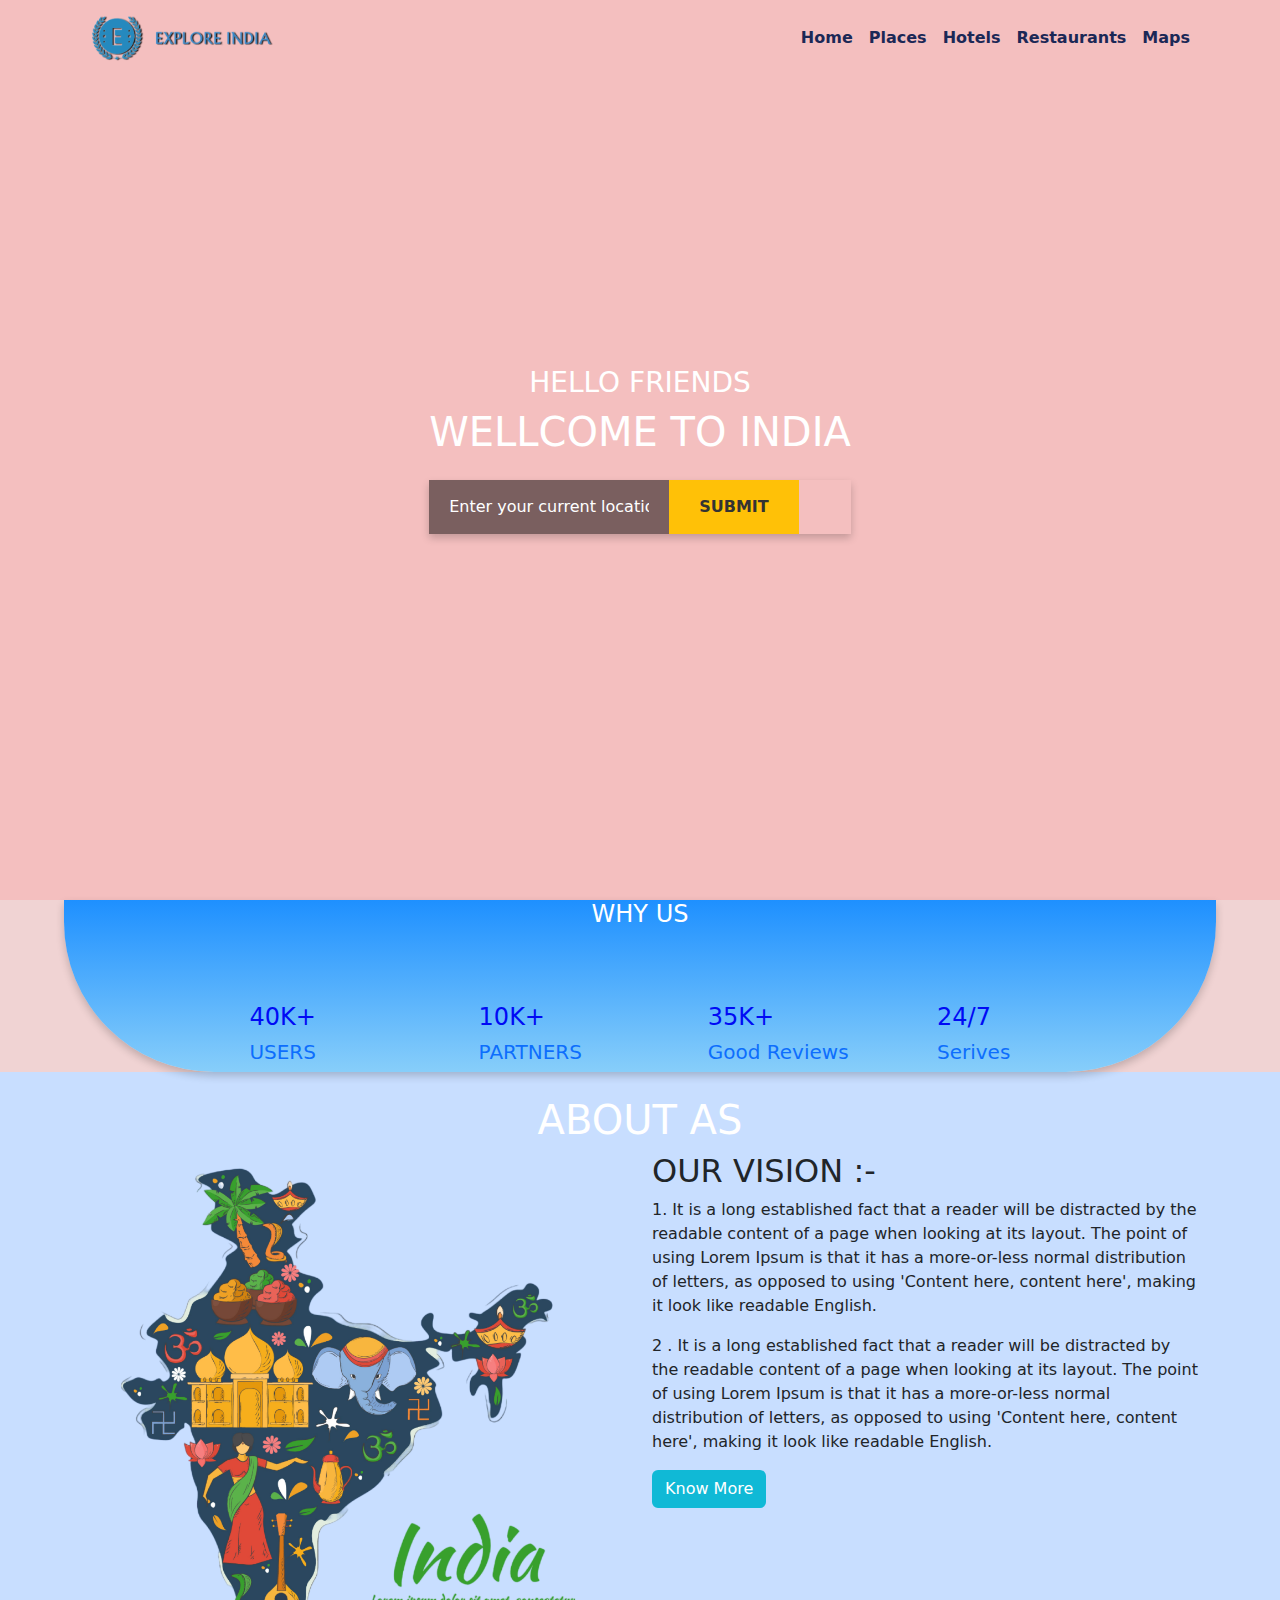
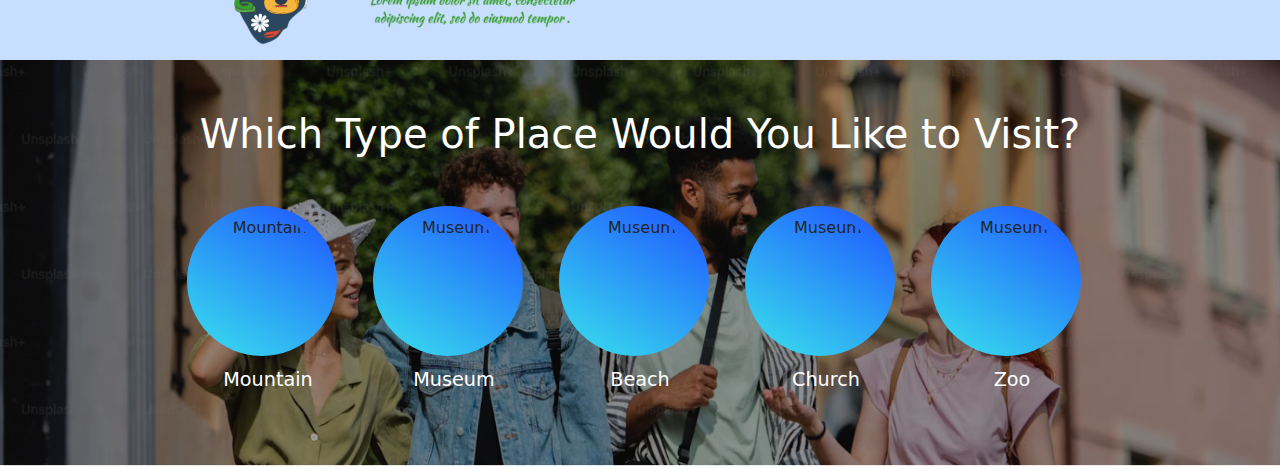
==== index.html @ 96b6921f "create a hotel site team work" ====
<!DOCTYPE html>
<html lang="en">

<head>
    <meta charset="UTF-8">
    <meta name="viewport" content="width=device-width, initial-scale=1.0">
    <title>Document</title>
    <link href="https://cdn.jsdelivr.net/npm/bootstrap@5.0.2/dist/css/bootstrap.min.css" rel="stylesheet">
    <link rel="stylesheet" href="./assets/css/style.css">
    <link href="https://cdn.jsdelivr.net/npm/remixicon@4.2.0/fonts/remixicon.css" rel="stylesheet" />
</head>

<body>
    <!-- navbar section  -->
    <nav class="navbar navbar-expand-lg navbar-dark">
        <div class="container">
            <a class="navbar-brand" href="#">

                <span>
                    <img src="./assets/images/logo.png" alt="">
                </span>
            </a>
            <button class="navbar-toggler" type="button" data-bs-toggle="collapse" data-bs-target="#navbarNav"
                aria-controls="navbarNav" aria-expanded="false" aria-label="Toggle navigation">
                <span class="navbar-toggler-icon"></span>
            </button>
            <div class="collapse navbar-collapse " id="navbarNav">
                <ul class="navbar-nav ms-auto">
                    <li class="nav-item">
                        <a class="nav-link" href="#">Home</a>
                    </li>
                    <li class="nav-item">
                        <a class="nav-link" href="#">Places</a>
                    </li>
                    <li class="nav-item">
                        <a class="nav-link" href="#">Hotels</a>
                    </li>
                    <li class="nav-item">
                        <a class="nav-link" href="#">Restaurants</a>
                    </li>
                    <li class="nav-item">
                        <a class="nav-link" href="#">Maps</a>
                    </li>
                </ul>
            </div>
        </div>
    </nav>

    <!-- banner section -->

    <section class="banner-section ">
        <div class="container banner-part">
            <div class="banner-tittle">
                <h3>hello friends</h3>
                <h1>wellcome to india</h1>
                <div class="input-group mt-4">
                    <div class="d-flex">
                        <input type="text" id="search-bar" placeholder="Enter your current location">
                        <button class="btn btn-custom">SUBMIT</button>
                    </div>
                </div>
            </div>


        </div>
    </section>
    <!-- about section -->
    <section class="section">

        <div class="curved-background">
            <div class="container">
                <div>
                    <h4 class="text-center text-white text-uppercase custom-mb relative">why us</h4>
                    <!-- <img id="line-grp" src="./assets/images/line.png" alt=""> -->
                </div>

                <div class="row custom-px">
                    <div class="col-md-3 col-sm-6">
                        <div class="box">
                            <h4>40K+</h4>
                            <h5 class="text-primary ">USERS</h5>
                        </div>
                    </div>
                    <div class="col-md-3 col-sm-6">
                        <div class="box">
                            <h4>10K+</h4>
                            <h5 class="text-primary ">PARTNERS</h5>
                        </div>
                    </div>
                    <div class="col-md-3 col-sm-6">
                        <div class="box">
                            <h4>35K+</h4>
                            <h5 class="text-primary ">Good Reviews</h5>
                        </div>
                    </div>
                    <div class="col-md-3 col-sm-6">
                        <div class="box">
                            <h4>24/7</h4>
                            <h5 class="text-primary ">Serives</h5>
                        </div>
                    </div>


                </div>
            </div>
        </div>
        </div>
    </section>

    <section class="about-section pt-4">
        <div class="container">
            <h1 class="text-uppercase text-white text-center">about as</h1>
            <div class="row">
                <div class="col-md-6 col-sm-12">

                    <img class="img-fluid" src="./assets/images/INDIAN-MAP.png" alt="">
                </div>
                <div class="col-md-6 col-sm-12 ">
                    <h2>OUR VISION :- </h2>
                    <p> 1. It is a long established fact that a reader will be distracted by the readable content of a
                        page
                        when looking at its layout. The point of using Lorem Ipsum is that it has a more-or-less normal
                        distribution of letters, as opposed to using 'Content here, content here', making it look like
                        readable English.</p>

                    <p>2 . It is a long established fact that a reader will be distracted by the readable content of a
                        page when looking at its layout. The point of using Lorem Ipsum is that it has a more-or-less
                        normal distribution of letters, as opposed to using 'Content here, content here', making it look
                        like readable English.</p>

                    <button class="btn know-btn">know more <i class="ri-arrow-right-line"></i></button>
                </div>
            </div>
        </div>

    </section>


    <section class="place-section">
        <div class="container">
            <div class="background-image">
                <div class="background-overlay"></div>
                <div class="content-wrapper container">
                    <h1 class="text-center text-white mb-5">Which Type of Place Would You Like to Visit?</h1>
                    <div class="row justify-content-center">
                        <div class=" col-md-4 col-lg-2  col-sm-12 text-center mb-4">
                            <div class="place-card">
                                <img src="https://images.unsplash.com/photo-1465056836041-7f43ac27dcb5?q=80&w=2071&auto=format&fit=crop&ixlib=rb-4.0.3&ixid=M3wxMjA3fDB8MHxwaG90by1wYWdlfHx8fGVufDB8fHx8fA%3D%3D"
                                    alt="Mountain">

                            </div>
                            <div class="place-name">Mountain</div>
                        </div>
                        <div class=" col-md-4 col-lg-2  col-sm-12 text-center mb-4">
                            <div class="place-card">
                                <img src="https://images.unsplash.com/photo-1572953109213-3be62398eb95?q=80&w=2070&auto=format&fit=crop&ixlib=rb-4.0.3&ixid=M3wxMjA3fDB8MHxwaG90by1wYWdlfHx8fGVufDB8fHx8fA%3D%3D"
                                    alt="Museum">
                            </div>
                            <div class="place-name">Museum</div>
                        </div>
                        <div class=" col-md-4 col-lg-2  col-sm-12 text-center mb-4">
                            <div class="place-card">
                                <img src="https://images.unsplash.com/photo-1506953823976-52e1fdc0149a?q=80&w=1935&auto=format&fit=crop&ixlib=rb-4.0.3&ixid=M3wxMjA3fDB8MHxwaG90by1wYWdlfHx8fGVufDB8fHx8fA%3D%3D"
                                    alt="Museum">
                            </div>
                            <div class="place-name">Beach</div>
                        </div>
                        <div class=" col-md-4 col-lg-2  col-sm-12 text-center mb-4">
                            <div class="place-card">
                                <img src="https://images.unsplash.com/photo-1555696958-c5049b866f6f?q=80&w=1974&auto=format&fit=crop&ixlib=rb-4.0.3&ixid=M3wxMjA3fDB8MHxwaG90by1wYWdlfHx8fGVufDB8fHx8fA%3D%3D"
                                    alt="Museum">
                            </div>
                            <div class="place-name">Church</div>
                        </div>
                        <div class=" col-md-4 col-lg-2  col-sm-12 text-center mb-4">
                            <div class="place-card">
                                <img src="https://images.unsplash.com/photo-1503919005314-30d93d07d823?q=80&w=2070&auto=format&fit=crop&ixlib=rb-4.0.3&ixid=M3wxMjA3fDB8MHxwaG90by1wYWdlfHx8fGVufDB8fHx8fA%3D%3D" alt="Museum">
                            </div>
                            <div class="place-name">Zoo</div>
                        </div>
                    </div>
                </div>
            </div>
        </div>
    </section>

    <!-- boostrap-5 js cdn link -->
    <script src="https://cdn.jsdelivr.net/npm/@popperjs/core@2.9.2/dist/umd/popper.min.js"
        integrity="sha384-IQsoLXl5PILFhosVNubq5LC7Qb9DXgDA9i+tQ8Zj3iwWAwPtgFTxbJ8NT4GN1R8p"
        crossorigin="anonymous"></script>
    <script src="https://cdn.jsdelivr.net/npm/bootstrap@5.0.2/dist/js/bootstrap.min.js"
        integrity="sha384-cVKIPhGWiC2Al4u+LWgxfKTRIcfu0JTxR+EQDz/bgldoEyl4H0zUF0QKbrJ0EcQF"
        crossorigin="anonymous"></script>
</body>

</html>
---- assets/css/style.css ----
* {
    margin: 0;
    padding: 0;
    box-sizing: border-box;
}

:root {
    --primary-color: #000af5;
    --wraming-color: #ffbe40;
    --brown: #7a2c00;
    --white: #fff;
    --font-color: #1B2856;

}

.navbar-toggler:focus,
.navbar-toggler:active,
.navbar-toggler-icon:focus {
    outline: none;
    box-shadow: none;
}

.custom-px {
    padding-right: 5%;
    padding-left: 15%;
}

.custom-mb {
    margin-bottom: 74px;
}

.navbar {
    z-index: 999;
    position: absolute;
    width: 100%;
}

body {
    background-color: rgb(240, 211, 211);
}


.navbar-dark .navbar-nav .nav-link {
    color: var(--font-color) !important;
}


.navbar-brand {
    display: flex;
    align-items: center;
}

.navbar-brand img {
    max-height: 50px;
    margin-right: 10px;
}

.navbar-nav .nav-link {
    color: #2c3e50;
    font-weight: bold;
}

.navbar-nav .nav-link:hover {
    color: #ff6347;
}

/* banner section */

.banner-section {
    width: 100%;
    height: 100vh;
    background: url('https://images.unsplash.com/photo-1564507592333-c60657eea523?q=80&w=2071&auto=format&fit=crop&ixlib=rb-4.0.3&ixid=M3wxMjA3fDB8MHxwaG90by1wYWdlfHx8fGVufDB8fHx8fA%3D%3D');
    background-position: center;
    background-size: cover;
    background-color: rgb(244, 191, 191);
    /* position: absolute; */

    text-transform: uppercase;
}

.banner-part {
    display: flex;
    align-items: center;
    justify-content: center;
    height: 100%;
    color: var(--white);
}

.banner-tittle h3 {
    text-align: center;
}


#search-bar {
    padding: 8px;
    border-radius: 8px;
    border: none;
    outline: none;
    width: 90%;
}

.input-group {
    /* border-radius: 30px; */
    overflow: hidden;
    box-shadow: 0 4px 8px rgba(0, 0, 0, 0.2);
}

#search-bar {
    border: none;
    border-radius: 0;
    padding: 15px 20px;
    background-color: rgba(0, 0, 0, 0.5);
    /* border-radius: 0% 100% 100% 0% / 30% 0% 100% 70%; */
}

::placeholder {
    color: var(--white);
}

.btn-custom {
    background-color: #ffc107;
    border: none;
    border-radius: 0;
    padding: 15px 30px;
    color: #333;
    font-weight: bold;
    /* border-radius: 0% 100% 0% 100% / 30% 0% 100% 70% ; */
}



.curved-background {
    margin: auto;
    width: 90%;
    height: 50%;
    background: linear-gradient(to bottom, #1e90ff, #87cefa);
    /* Gradient from blue to light blue */
    border-bottom-left-radius: 150px;
    border-bottom-right-radius: 150px;
    display: flex;
    justify-content: center;
    align-items: center;
    box-shadow: 0 4px 8px rgba(0, 0, 0, 0.2);
    position: relative;
}

.box h4 {
    color: var(--primary-color);
}

.clipped-element {
    width: 300px;
    height: 150px;
    background: linear-gradient(to bottom, #fff, #00f);
    clip-path: url(#roundedPolygon);
}

#line-grp {
    position: absolute;
    top: 48px;
    left: 35%;
}

.about-section {
    width: 100%;
    /* height: 100vh; */
    background-color: #c8deff;
}

.know-btn {
    text-transform: capitalize;
    background-color: #10b9d6;
    color: var(--white);
}

.place-card {
    border-radius: 50%;
    overflow: hidden;
    width: 150px;
    height: 150px;
    display: flex;
    align-items: center;
    justify-content: center;
    background: linear-gradient(32deg, #39e3ed, #1e52ff);
}

.place-card img {
    width: 100%;
    height: 100%;
    object-fit: cover;
    padding: 10px;
    border-radius: 50%;
}

.place-name {
    margin-top: 10px;
    font-size: 1.2rem;
    text-align: center;
    color: white;
}

.background-image {
    position: relative;
    background: url('your-background-image-url') no-repeat center center;
    background-size: cover;
    padding: 50px 0;
}

.background-overlay {
    position: absolute;
    top: 0;
    left: 0;
    width: 100%;
    height: 100%;
    /* background-color: rgba(0, 0, 0, 0.5); */
}

.content-wrapper {
    position: relative;
    z-index: 1;
}

.place-section {
    width: 100%;
    /* height: 70vh; */
    background: url('../images/place-img.png');
    background-size: cover;
    background-position: center;
}
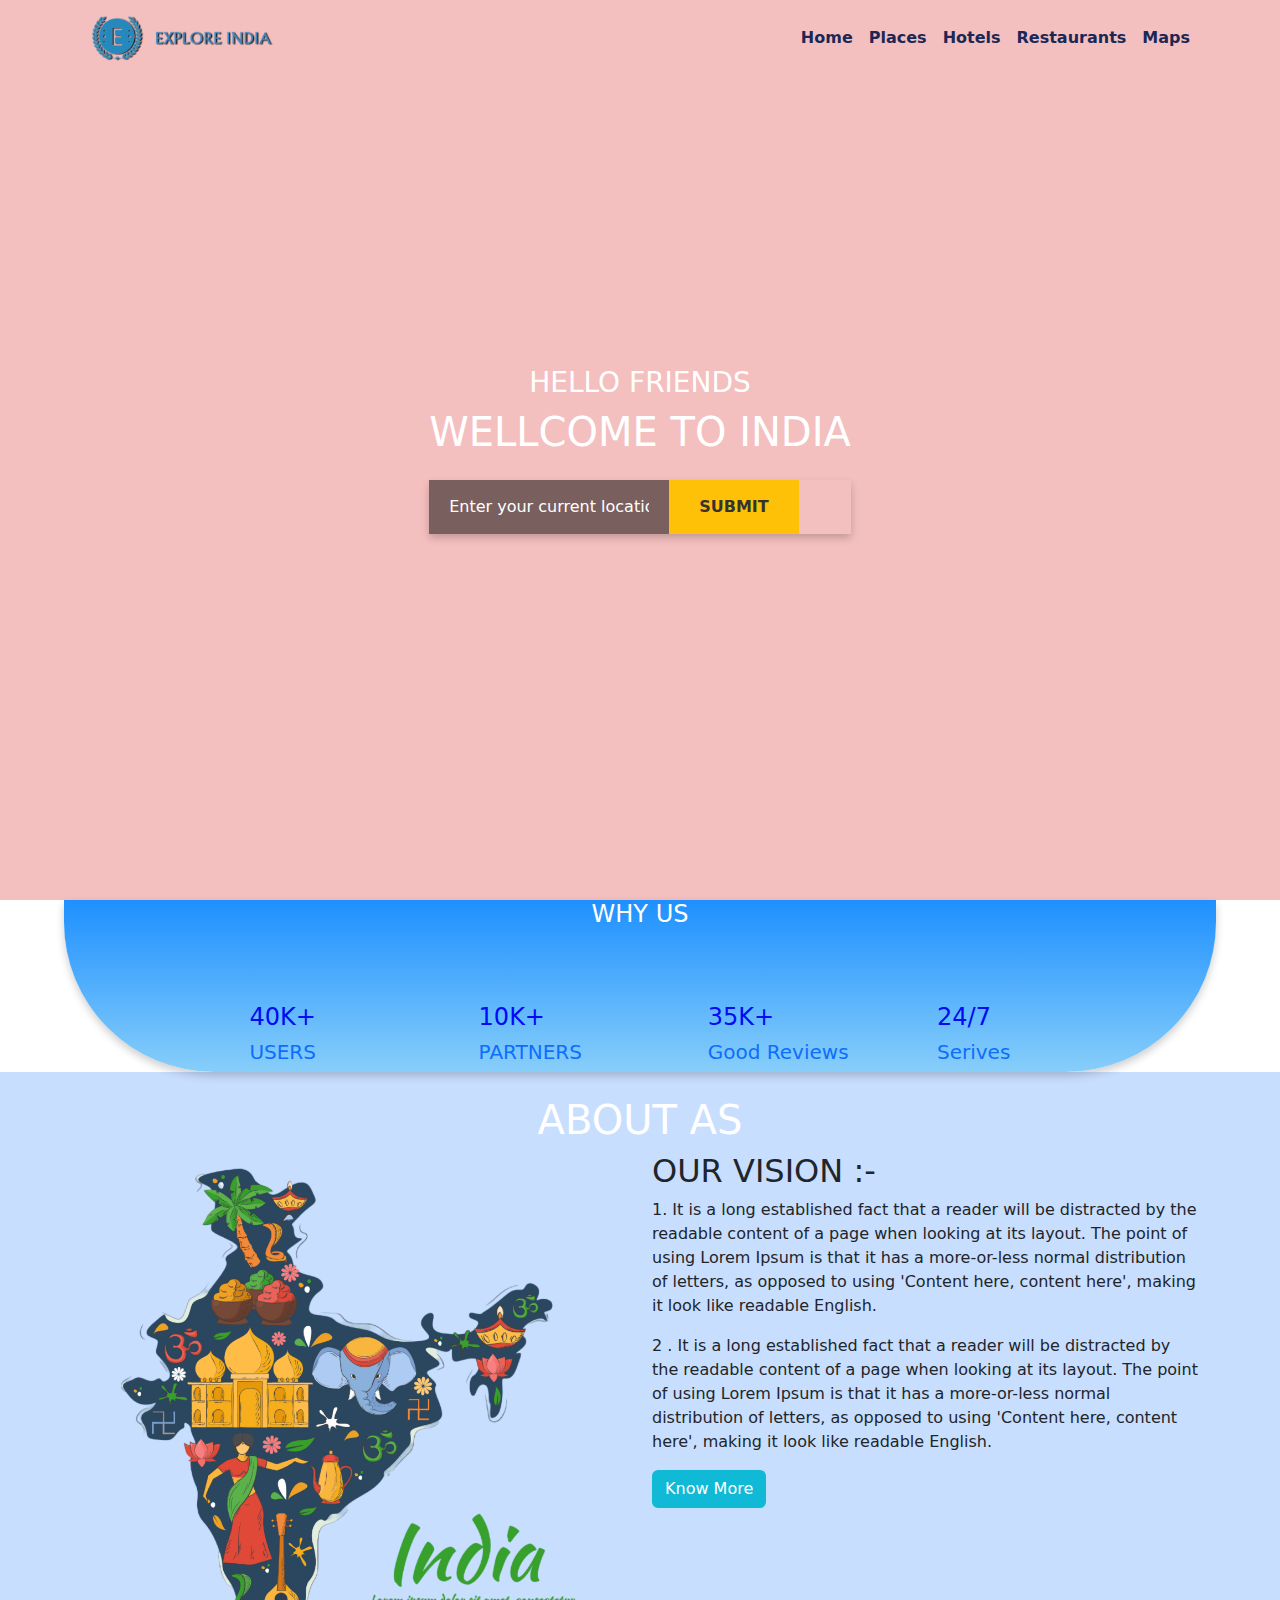
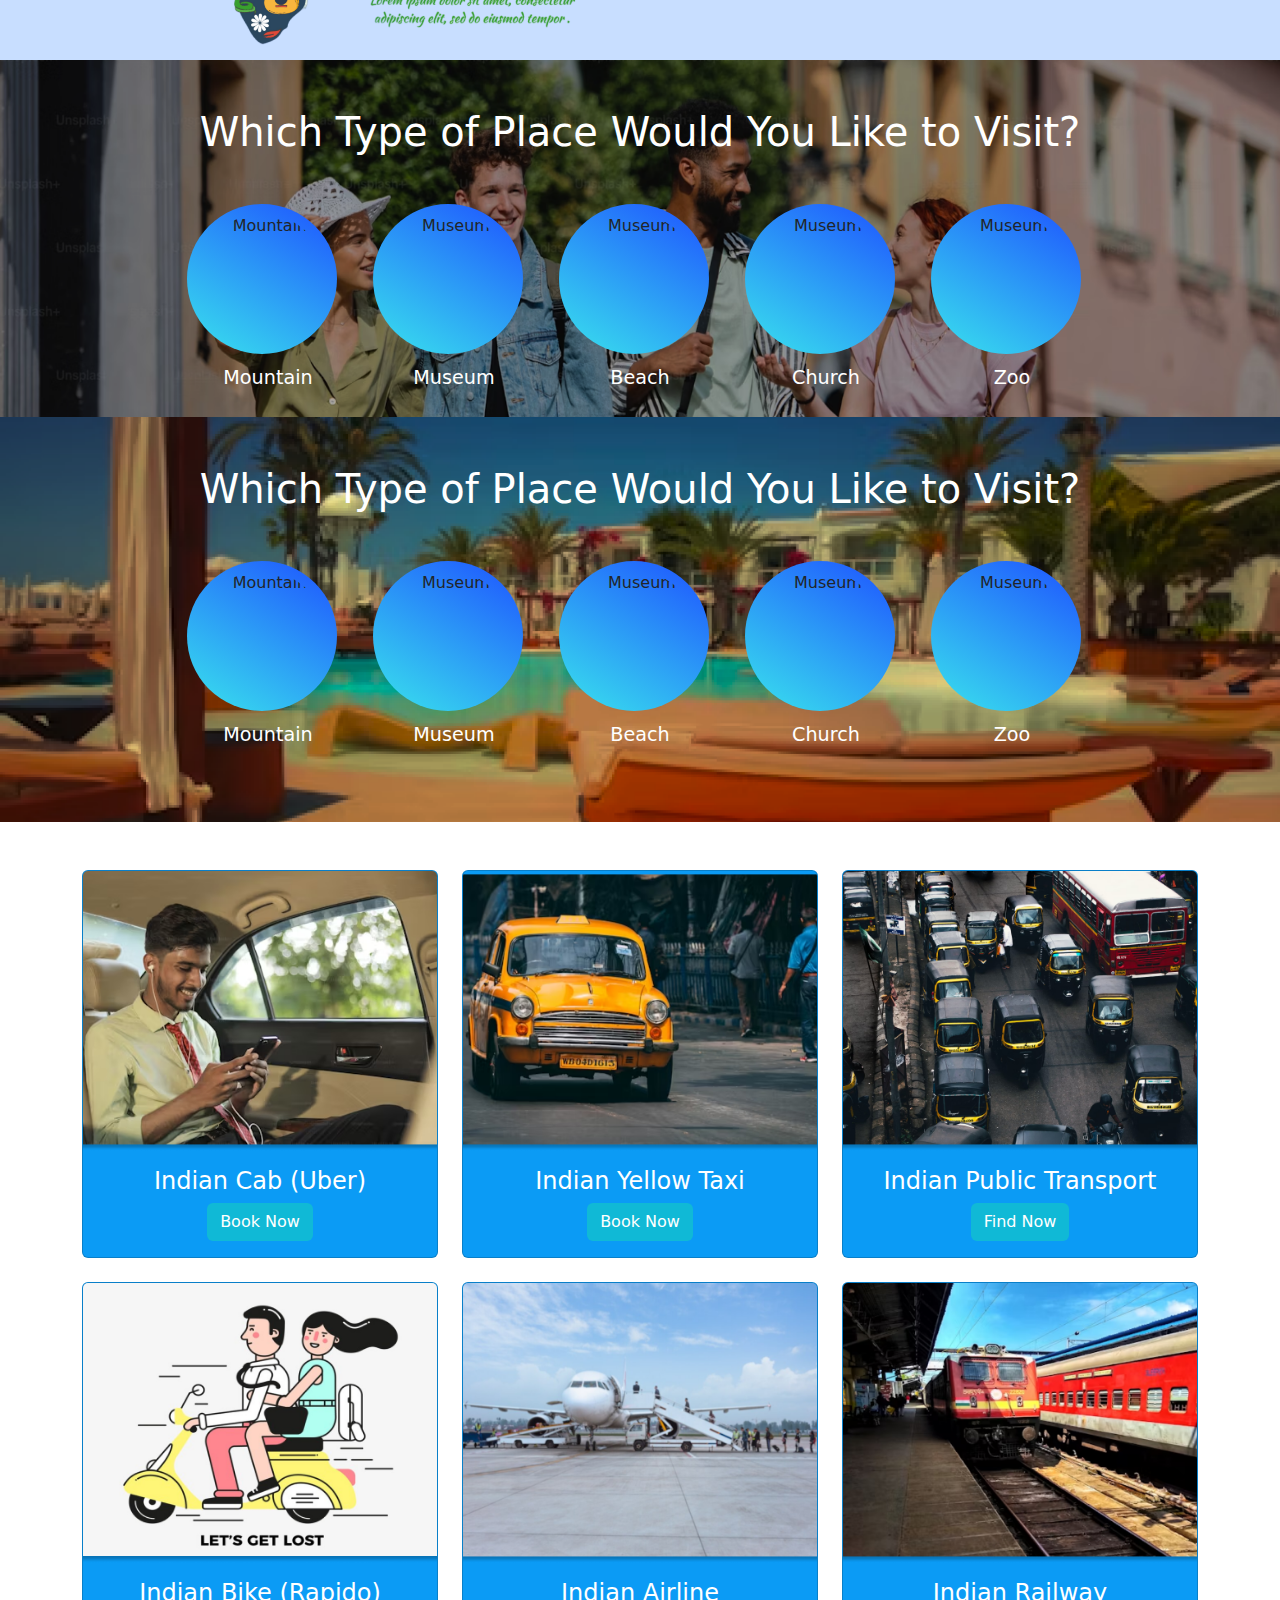
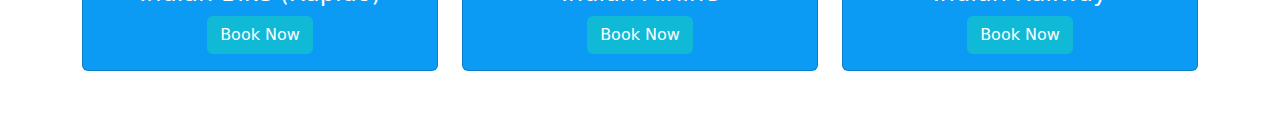
==== commit a303a3a1: "update all section" ====
--- a/index.html
+++ b/index.html
@@ -8,6 +8,7 @@
     <link href="https://cdn.jsdelivr.net/npm/bootstrap@5.0.2/dist/css/bootstrap.min.css" rel="stylesheet">
     <link rel="stylesheet" href="./assets/css/style.css">
     <link href="https://cdn.jsdelivr.net/npm/remixicon@4.2.0/fonts/remixicon.css" rel="stylesheet" />
+    <link rel="shortcut icon" href="../assets/images/logo.png" type="image/x-icon">
 </head>
 
 <body>
@@ -128,7 +129,7 @@
                         normal distribution of letters, as opposed to using 'Content here, content here', making it look
                         like readable English.</p>
 
-                    <button class="btn know-btn">know more <i class="ri-arrow-right-line"></i></button>
+                    <button class="btn custom-btn">know more <i class="ri-arrow-right-line"></i></button>
                 </div>
             </div>
         </div>
@@ -137,52 +138,182 @@
 
 
     <section class="place-section">
-        <div class="container">
-            <div class="background-image">
-                <div class="background-overlay"></div>
-                <div class="content-wrapper container">
-                    <h1 class="text-center text-white mb-5">Which Type of Place Would You Like to Visit?</h1>
-                    <div class="row justify-content-center">
-                        <div class=" col-md-4 col-lg-2  col-sm-12 text-center mb-4">
-                            <div class="place-card">
-                                <img src="https://images.unsplash.com/photo-1465056836041-7f43ac27dcb5?q=80&w=2071&auto=format&fit=crop&ixlib=rb-4.0.3&ixid=M3wxMjA3fDB8MHxwaG90by1wYWdlfHx8fGVufDB8fHx8fA%3D%3D"
-                                    alt="Mountain">
-
-                            </div>
-                            <div class="place-name">Mountain</div>
-                        </div>
-                        <div class=" col-md-4 col-lg-2  col-sm-12 text-center mb-4">
-                            <div class="place-card">
-                                <img src="https://images.unsplash.com/photo-1572953109213-3be62398eb95?q=80&w=2070&auto=format&fit=crop&ixlib=rb-4.0.3&ixid=M3wxMjA3fDB8MHxwaG90by1wYWdlfHx8fGVufDB8fHx8fA%3D%3D"
-                                    alt="Museum">
-                            </div>
-                            <div class="place-name">Museum</div>
-                        </div>
-                        <div class=" col-md-4 col-lg-2  col-sm-12 text-center mb-4">
-                            <div class="place-card">
-                                <img src="https://images.unsplash.com/photo-1506953823976-52e1fdc0149a?q=80&w=1935&auto=format&fit=crop&ixlib=rb-4.0.3&ixid=M3wxMjA3fDB8MHxwaG90by1wYWdlfHx8fGVufDB8fHx8fA%3D%3D"
-                                    alt="Museum">
-                            </div>
-                            <div class="place-name">Beach</div>
-                        </div>
-                        <div class=" col-md-4 col-lg-2  col-sm-12 text-center mb-4">
-                            <div class="place-card">
-                                <img src="https://images.unsplash.com/photo-1555696958-c5049b866f6f?q=80&w=1974&auto=format&fit=crop&ixlib=rb-4.0.3&ixid=M3wxMjA3fDB8MHxwaG90by1wYWdlfHx8fGVufDB8fHx8fA%3D%3D"
-                                    alt="Museum">
-                            </div>
-                            <div class="place-name">Church</div>
-                        </div>
-                        <div class=" col-md-4 col-lg-2  col-sm-12 text-center mb-4">
-                            <div class="place-card">
-                                <img src="https://images.unsplash.com/photo-1503919005314-30d93d07d823?q=80&w=2070&auto=format&fit=crop&ixlib=rb-4.0.3&ixid=M3wxMjA3fDB8MHxwaG90by1wYWdlfHx8fGVufDB8fHx8fA%3D%3D" alt="Museum">
-                            </div>
-                            <div class="place-name">Zoo</div>
-                        </div>
-                    </div>
-                </div>
-            </div>
-        </div>
-    </section>
+        <div class="container pt-5">
+            <div class="content-wrapper container">
+                <h1 class="text-center text-white mb-5">Which Type of Place Would You Like to Visit?</h1>
+                <div class="row justify-content-center">
+                    <div class=" col-md-4 col-lg-2  col-sm-12 text-center mb-4">
+                        <div class="place-card">
+                            <img src="https://images.unsplash.com/photo-1465056836041-7f43ac27dcb5?q=80&w=2071&auto=format&fit=crop&ixlib=rb-4.0.3&ixid=M3wxMjA3fDB8MHxwaG90by1wYWdlfHx8fGVufDB8fHx8fA%3D%3D"
+                                alt="Mountain">
+
+                        </div>
+                        <div class="place-name">Mountain</div>
+                    </div>
+                    <div class=" col-md-4 col-lg-2  col-sm-12 text-center mb-4">
+                        <div class="place-card">
+                            <img src="https://images.unsplash.com/photo-1572953109213-3be62398eb95?q=80&w=2070&auto=format&fit=crop&ixlib=rb-4.0.3&ixid=M3wxMjA3fDB8MHxwaG90by1wYWdlfHx8fGVufDB8fHx8fA%3D%3D"
+                                alt="Museum">
+                        </div>
+                        <div class="place-name">Museum</div>
+                    </div>
+                    <div class=" col-md-4 col-lg-2  col-sm-12 text-center mb-4">
+                        <div class="place-card">
+                            <img src="https://images.unsplash.com/photo-1506953823976-52e1fdc0149a?q=80&w=1935&auto=format&fit=crop&ixlib=rb-4.0.3&ixid=M3wxMjA3fDB8MHxwaG90by1wYWdlfHx8fGVufDB8fHx8fA%3D%3D"
+                                alt="Museum">
+                        </div>
+                        <div class="place-name">Beach</div>
+                    </div>
+                    <div class=" col-md-4 col-lg-2  col-sm-12 text-center mb-4">
+                        <div class="place-card">
+                            <img src="https://images.unsplash.com/photo-1555696958-c5049b866f6f?q=80&w=1974&auto=format&fit=crop&ixlib=rb-4.0.3&ixid=M3wxMjA3fDB8MHxwaG90by1wYWdlfHx8fGVufDB8fHx8fA%3D%3D"
+                                alt="Museum">
+                        </div>
+                        <div class="place-name">Church</div>
+                    </div>
+                    <div class=" col-md-4 col-lg-2  col-sm-12 text-center mb-4">
+                        <div class="place-card">
+                            <img src="https://images.unsplash.com/photo-1503919005314-30d93d07d823?q=80&w=2070&auto=format&fit=crop&ixlib=rb-4.0.3&ixid=M3wxMjA3fDB8MHxwaG90by1wYWdlfHx8fGVufDB8fHx8fA%3D%3D"
+                                alt="Museum">
+                        </div>
+                        <div class="place-name">Zoo</div>
+                    </div>
+                </div>
+
+            </div>
+        </div>
+    </section>
+    <section class="visit-section">
+        <div class="container py-5">
+            <div class="content-wrapper container">
+                <h1 class="text-center text-white mb-5">Which Type of Place Would You Like to Visit?</h1>
+                <div class="row justify-content-center">
+                    <div class=" col-md-4 col-lg-2  col-sm-12 text-center mb-4">
+                        <div class="place-card">
+                            <img src="https://images.unsplash.com/photo-1465056836041-7f43ac27dcb5?q=80&w=2071&auto=format&fit=crop&ixlib=rb-4.0.3&ixid=M3wxMjA3fDB8MHxwaG90by1wYWdlfHx8fGVufDB8fHx8fA%3D%3D"
+                                alt="Mountain">
+
+                        </div>
+                        <div class="place-name">Mountain</div>
+                    </div>
+                    <div class=" col-md-4 col-lg-2  col-sm-12 text-center mb-4">
+                        <div class="place-card">
+                            <img src="https://images.unsplash.com/photo-1572953109213-3be62398eb95?q=80&w=2070&auto=format&fit=crop&ixlib=rb-4.0.3&ixid=M3wxMjA3fDB8MHxwaG90by1wYWdlfHx8fGVufDB8fHx8fA%3D%3D"
+                                alt="Museum">
+                        </div>
+                        <div class="place-name">Museum</div>
+                    </div>
+                    <div class=" col-md-4 col-lg-2  col-sm-12 text-center mb-4">
+                        <div class="place-card">
+                            <img src="https://images.unsplash.com/photo-1506953823976-52e1fdc0149a?q=80&w=1935&auto=format&fit=crop&ixlib=rb-4.0.3&ixid=M3wxMjA3fDB8MHxwaG90by1wYWdlfHx8fGVufDB8fHx8fA%3D%3D"
+                                alt="Museum">
+                        </div>
+                        <div class="place-name">Beach</div>
+                    </div>
+                    <div class=" col-md-4 col-lg-2  col-sm-12 text-center mb-4">
+                        <div class="place-card">
+                            <img src="https://images.unsplash.com/photo-1555696958-c5049b866f6f?q=80&w=1974&auto=format&fit=crop&ixlib=rb-4.0.3&ixid=M3wxMjA3fDB8MHxwaG90by1wYWdlfHx8fGVufDB8fHx8fA%3D%3D"
+                                alt="Museum">
+                        </div>
+                        <div class="place-name">Church</div>
+                    </div>
+                    <div class=" col-md-4 col-lg-2  col-sm-12 text-center mb-4">
+                        <div class="place-card">
+                            <img src="https://images.unsplash.com/photo-1503919005314-30d93d07d823?q=80&w=2070&auto=format&fit=crop&ixlib=rb-4.0.3&ixid=M3wxMjA3fDB8MHxwaG90by1wYWdlfHx8fGVufDB8fHx8fA%3D%3D"
+                                alt="Museum">
+                        </div>
+                        <div class="place-name">Zoo</div>
+                    </div>
+                </div>
+            </div>
+
+        </div>
+    </section>
+    <section class="transport-section">
+        <div class="container my-5">
+            <div class="row  g-4">
+                <div class="col-md-4 col-sm-6">
+                    <div class="card custom-card-bg">
+                        <div class="card-img">
+                            <img src="../assets/images/UBER-IMG.png" class="card-img-top" alt="Indian Cab (Uber)">
+                        </div>
+
+                        <div class="card-body text-center">
+                            <h5 class="card-title">Indian Cab (Uber)</h5>
+                            <a href="#" class="btn   custom-btn ">Book Now <i class="ri-arrow-right-line"></i></a>
+                        </div>
+                    </div>
+                </div>
+                <div class="col-md-4 col-sm-6">
+                    <div class="card custom-card-bg">
+                        <div class="card-img">
+                            <img src="../assets/images/yellow.png" class="card-img-top" alt="taxi">
+                        </div>
+                        <div class="card-body text-center">
+                            <h5 class="card-title">Indian Yellow Taxi</h5>
+                            <a href="#" class="btn   custom-btn ">Book Now <i class="ri-arrow-right-line"></i></a>
+                        </div>
+                    </div>
+                </div>
+                <div class="col-md-4 col-sm-6">
+                    <div class="card custom-card-bg">
+                        <div class="card-img">
+                            <img src="../assets/images/bustop.png" class="card-img-top" alt="bustop-img">
+                        </div>
+                        <div class="card-body text-center">
+                            <h5 class="card-title">Indian Public Transport</h5>
+                            <a href="#" class="btn   custom-btn ">Find Now <i class="ri-arrow-right-line"></i></a>
+                        </div>
+                    </div>
+                </div>
+                <div class="col-md-4 col-sm-6">
+                    <div class="card custom-card-bg">
+                        <div class="card-img">
+                            <img src="../assets/images/rapido.png" class="card-img-top" alt="rapido-img">
+                        </div>
+                        <div class="card-body text-center">
+                            <h5 class="card-title">Indian Bike (Rapido)</h5>
+                            <a href="#" class="btn   custom-btn ">Book Now <i class="ri-arrow-right-line"></i></a>
+                        </div>
+                    </div>
+                </div>
+                <div class="col-md-4 col-sm-6">
+                    <div class="card custom-card-bg">
+                        <div class="card-img">
+                            <img src="../assets/images/airport.png" class="card-img-top" alt="airport-img">
+                        </div>
+                        <div class="card-body text-center">
+                            <h5 class="card-title">Indian Airline</h5>
+                            <a href="#" class="btn  custom-btn ">Book Now <i class="ri-arrow-right-line"></i></a>
+                        </div>
+                    </div>
+                </div>
+                <div class="col-md-4 col-sm-6">
+                    <div class="card custom-card-bg">
+                        <div class="card-img">
+                            <img src="../assets/images/RAILWAY-IMG.png" class="card-img-top" alt="RAILWAY-IMG">
+                        </div>
+                        <div class="card-body text-center">
+                            <h5 class="card-title">Indian Railway</h5>
+                            <a href="#" class="btn   custom-btn ">Book Now <i class="ri-arrow-right-line"></i></a>
+                        </div>
+                    </div>
+                </div>
+            </div>
+        </div>
+    </section>
+
+
+
+
+
+
+
+
+
+
+
+
 
     <!-- boostrap-5 js cdn link -->
     <script src="https://cdn.jsdelivr.net/npm/@popperjs/core@2.9.2/dist/umd/popper.min.js"
--- a/assets/css/style.css
+++ b/assets/css/style.css
@@ -10,7 +10,7 @@
     --brown: #7a2c00;
     --white: #fff;
     --font-color: #1B2856;
-
+    --card-body: #0b9bf5
 }
 
 .navbar-toggler:focus,
@@ -35,9 +35,7 @@
     width: 100%;
 }
 
-body {
-    background-color: rgb(240, 211, 211);
-}
+
 
 
 .navbar-dark .navbar-nav .nav-link {
@@ -161,18 +159,22 @@
     left: 35%;
 }
 
+/* about section start here */
 .about-section {
     width: 100%;
     /* height: 100vh; */
     background-color: #c8deff;
 }
 
-.know-btn {
+.custom-btn {
     text-transform: capitalize;
     background-color: #10b9d6;
     color: var(--white);
 }
 
+/* about section end here */
+
+/* .place section start here  */
 .place-card {
     border-radius: 50%;
     overflow: hidden;
@@ -226,4 +228,48 @@
     background: url('../images/place-img.png');
     background-size: cover;
     background-position: center;
-}+}
+
+/* .place section end here  */
+
+/* visit section start here  */
+.visit-section {
+    width: 100%;
+    background: url('../images/visit.png');
+    background-position: center;
+    background-size: cover;
+}
+
+/* visit section end here  */
+
+
+/* transport section start here  */
+/* .card img {
+    width: 100%;
+    height: 200px;
+    object-fit: cover;
+} */
+
+.card-img {
+    width: 100%;
+    height: 280px;
+}
+
+.card-img img {
+    width: 100%;
+    height: 100%;
+    object-fit: cover;
+}
+
+.card-title {
+    font-size: 1.5rem;
+}
+
+.custom-card-bg {
+    background-color: var(--card-body);
+    color: var(--white);
+}
+
+
+
+/* transport section end here  */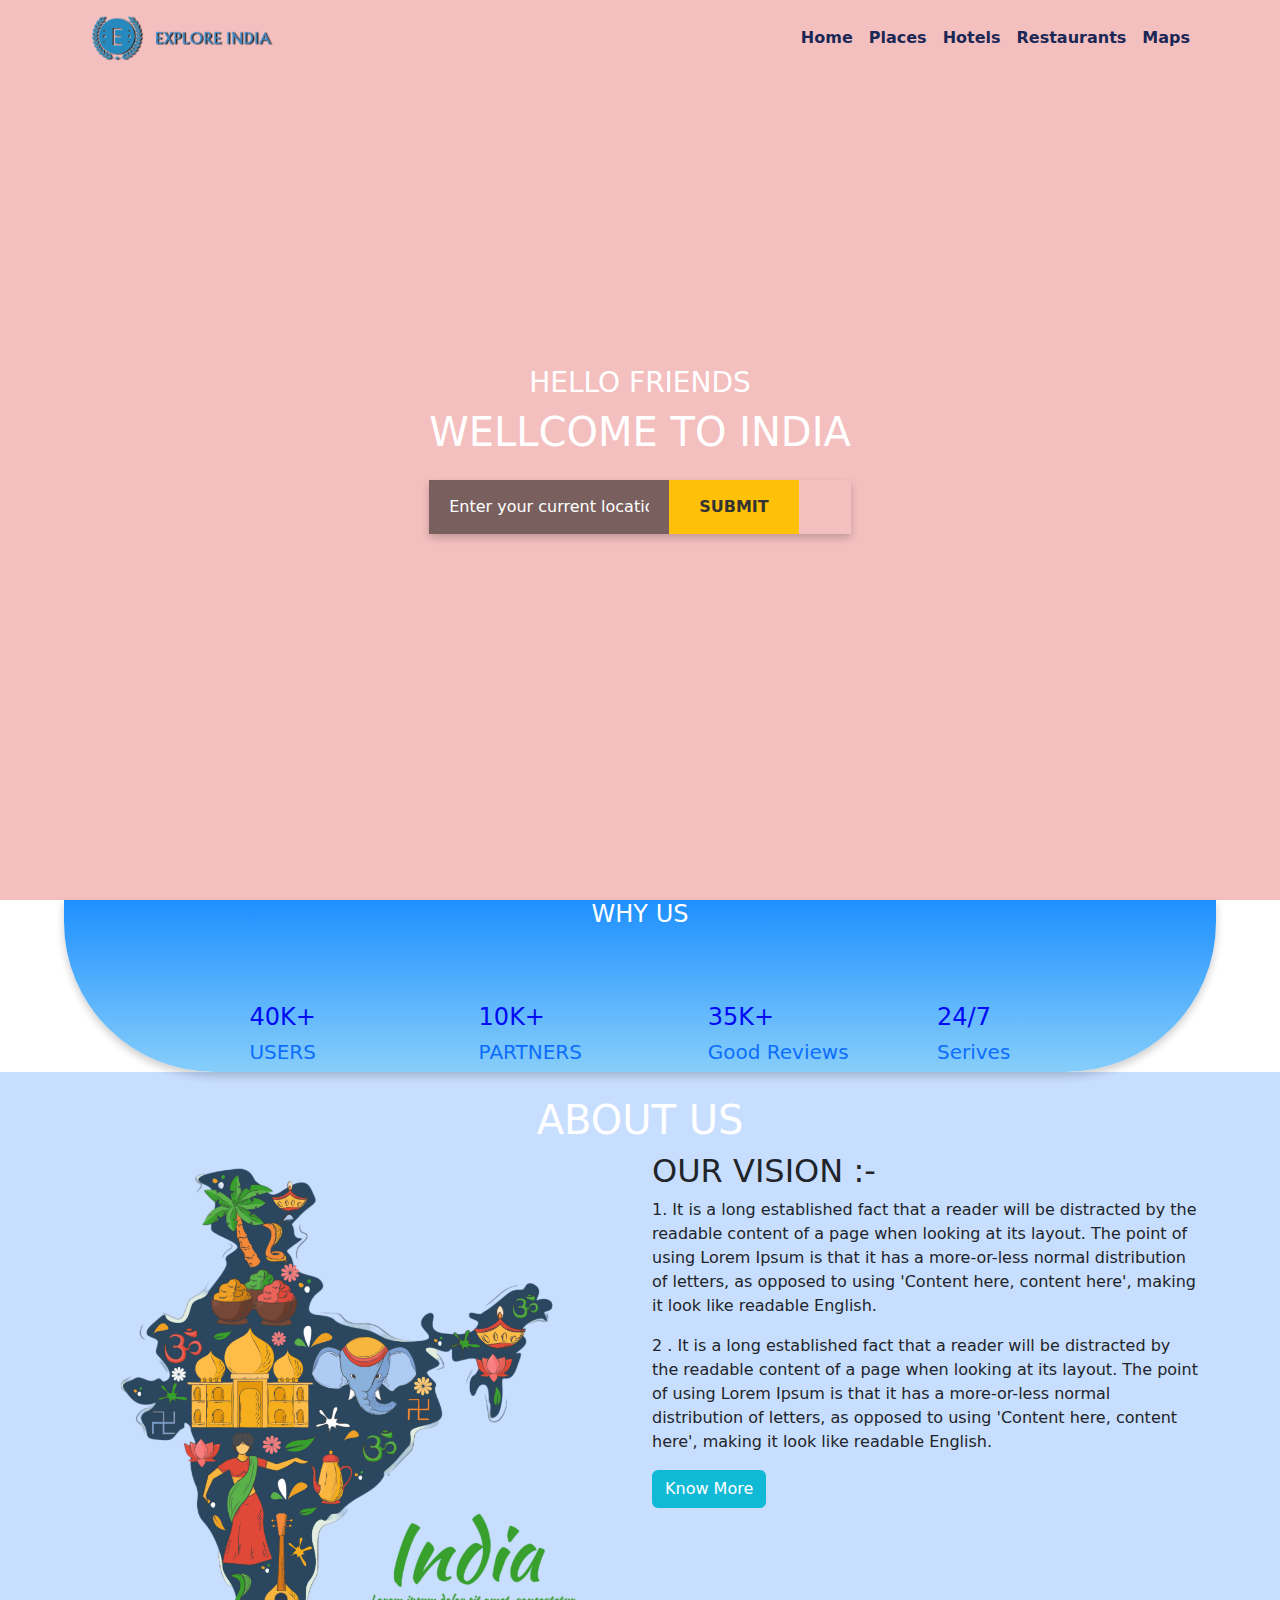
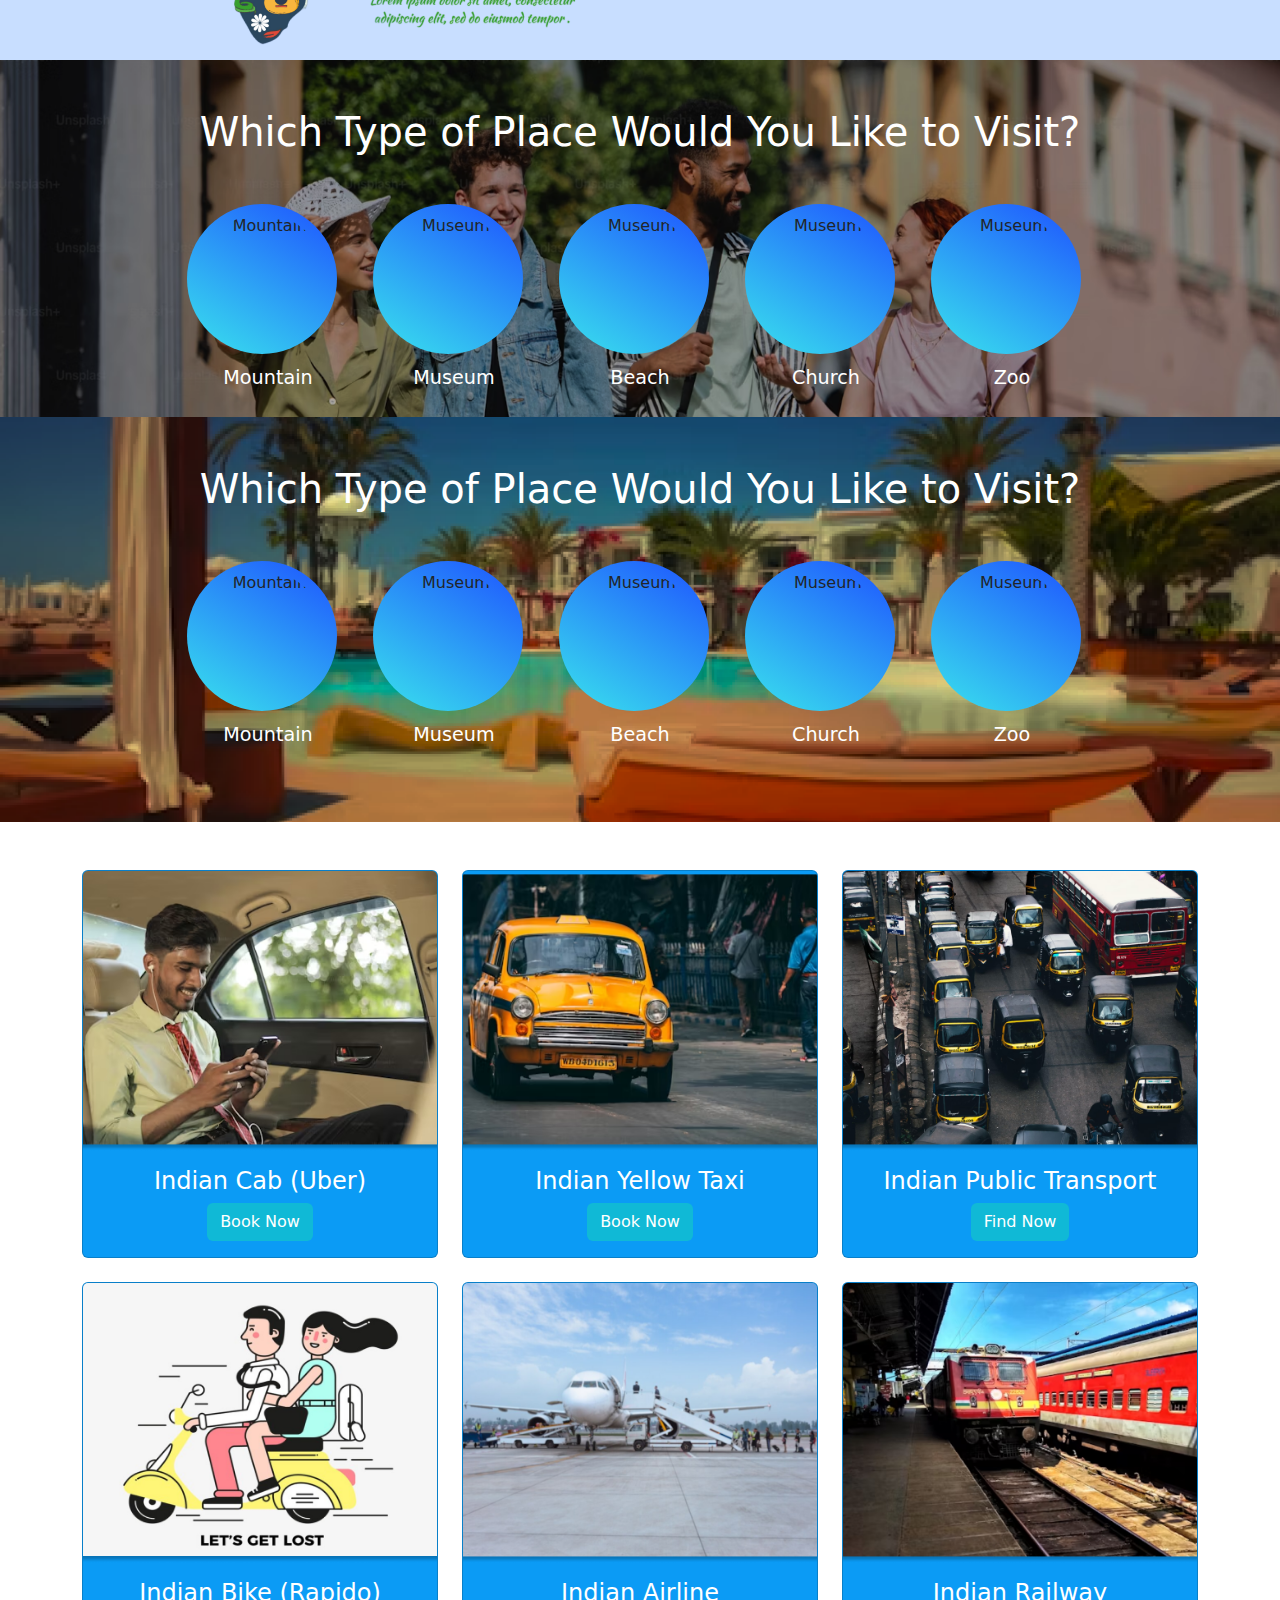
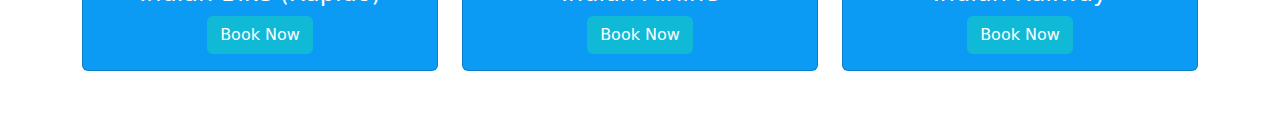
==== commit a9194ad2: "update img section" ====
--- a/index.html
+++ b/index.html
@@ -110,7 +110,7 @@
 
     <section class="about-section pt-4">
         <div class="container">
-            <h1 class="text-uppercase text-white text-center">about as</h1>
+            <h1 class="text-uppercase text-white text-center">about us</h1>
             <div class="row">
                 <div class="col-md-6 col-sm-12">
 
@@ -235,7 +235,7 @@
                 <div class="col-md-4 col-sm-6">
                     <div class="card custom-card-bg">
                         <div class="card-img">
-                            <img src="../assets/images/UBER-IMG.png" class="card-img-top" alt="Indian Cab (Uber)">
+                            <img src="./assets/images/UBER-IMG.png" class="card-img-top" alt="Indian Cab (Uber)">
                         </div>
 
                         <div class="card-body text-center">
@@ -247,7 +247,7 @@
                 <div class="col-md-4 col-sm-6">
                     <div class="card custom-card-bg">
                         <div class="card-img">
-                            <img src="../assets/images/yellow.png" class="card-img-top" alt="taxi">
+                            <img src="./assets/images/yellow.png" class="card-img-top" alt="taxi">
                         </div>
                         <div class="card-body text-center">
                             <h5 class="card-title">Indian Yellow Taxi</h5>
@@ -258,7 +258,7 @@
                 <div class="col-md-4 col-sm-6">
                     <div class="card custom-card-bg">
                         <div class="card-img">
-                            <img src="../assets/images/bustop.png" class="card-img-top" alt="bustop-img">
+                            <img src="./assets/images/bustop.png" class="card-img-top" alt="bustop-img">
                         </div>
                         <div class="card-body text-center">
                             <h5 class="card-title">Indian Public Transport</h5>
@@ -269,7 +269,7 @@
                 <div class="col-md-4 col-sm-6">
                     <div class="card custom-card-bg">
                         <div class="card-img">
-                            <img src="../assets/images/rapido.png" class="card-img-top" alt="rapido-img">
+                            <img src="./assets/images/rapido.png" class="card-img-top" alt="rapido-img">
                         </div>
                         <div class="card-body text-center">
                             <h5 class="card-title">Indian Bike (Rapido)</h5>
@@ -280,7 +280,7 @@
                 <div class="col-md-4 col-sm-6">
                     <div class="card custom-card-bg">
                         <div class="card-img">
-                            <img src="../assets/images/airport.png" class="card-img-top" alt="airport-img">
+                            <img src="./assets/images/airport.png" class="card-img-top" alt="airport-img">
                         </div>
                         <div class="card-body text-center">
                             <h5 class="card-title">Indian Airline</h5>
@@ -291,7 +291,7 @@
                 <div class="col-md-4 col-sm-6">
                     <div class="card custom-card-bg">
                         <div class="card-img">
-                            <img src="../assets/images/RAILWAY-IMG.png" class="card-img-top" alt="RAILWAY-IMG">
+                            <img src="./assets/images/RAILWAY-IMG.png" class="card-img-top" alt="RAILWAY-IMG">
                         </div>
                         <div class="card-body text-center">
                             <h5 class="card-title">Indian Railway</h5>
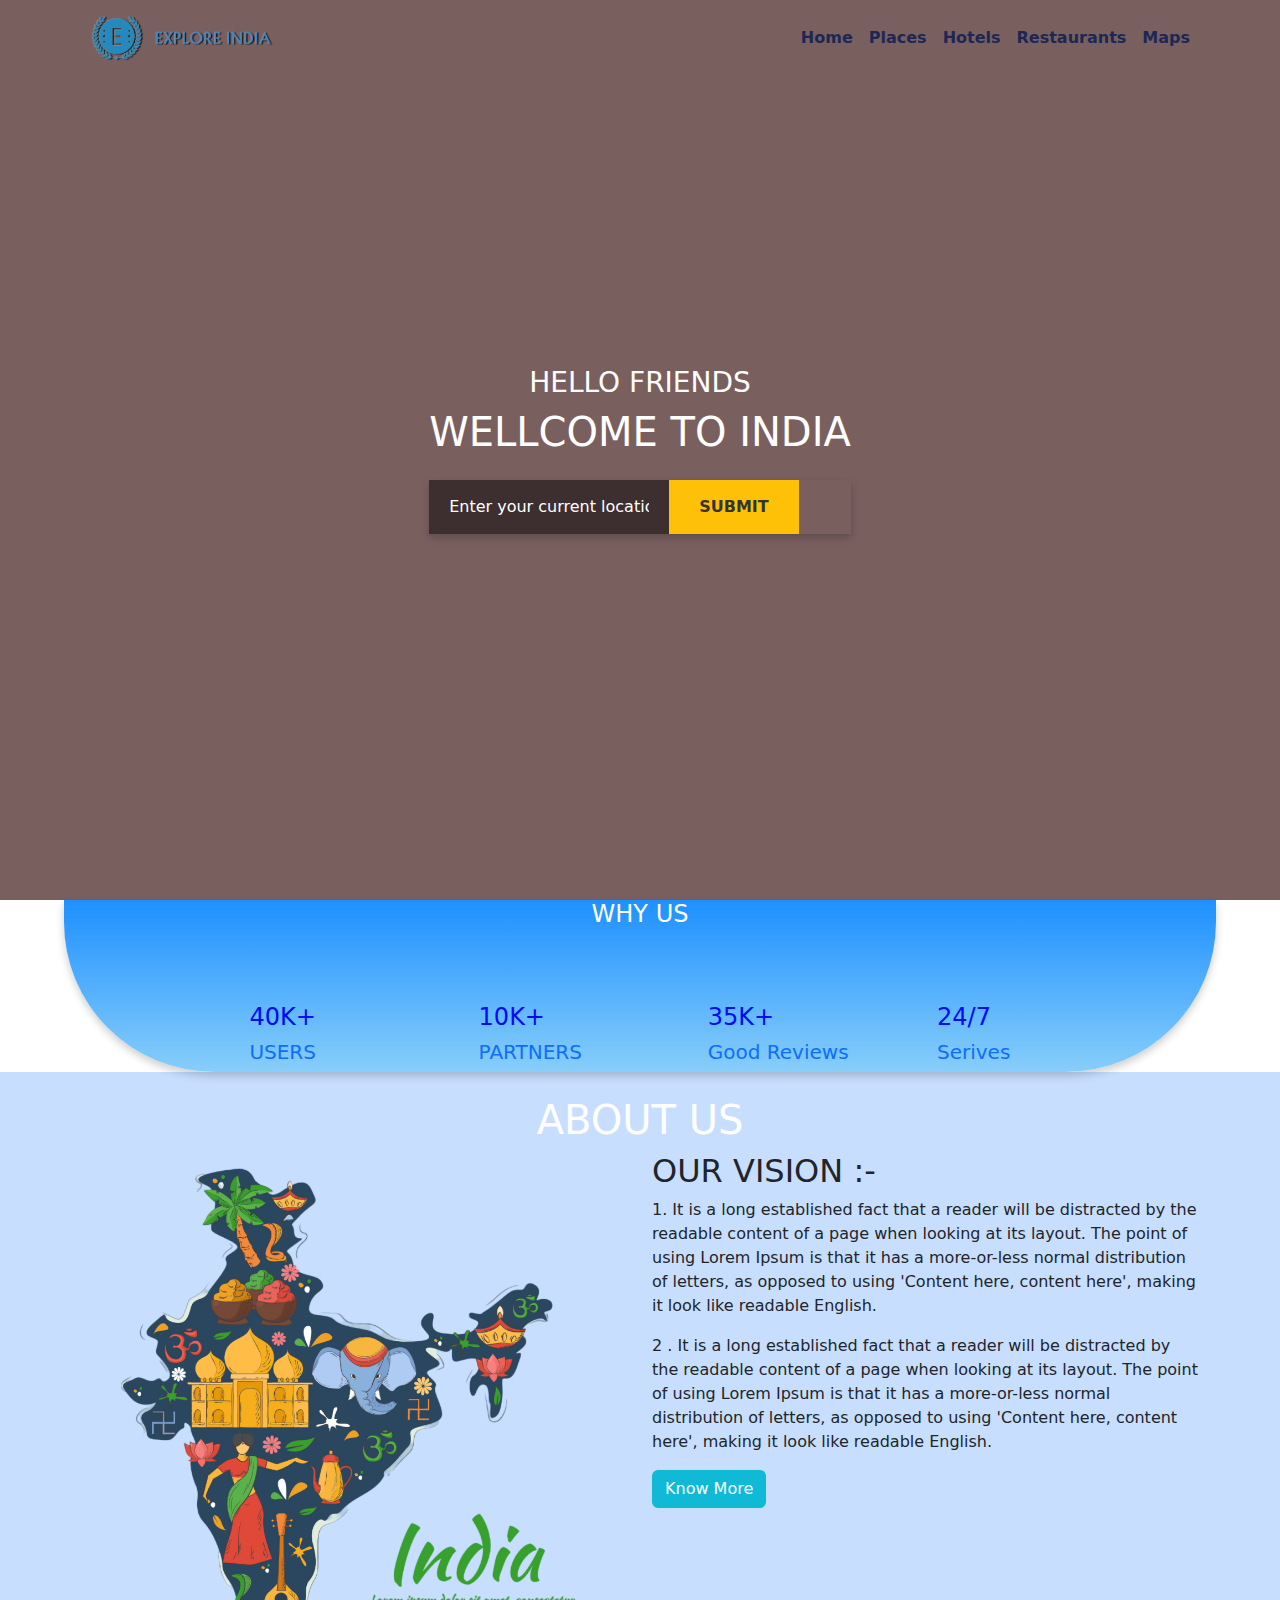
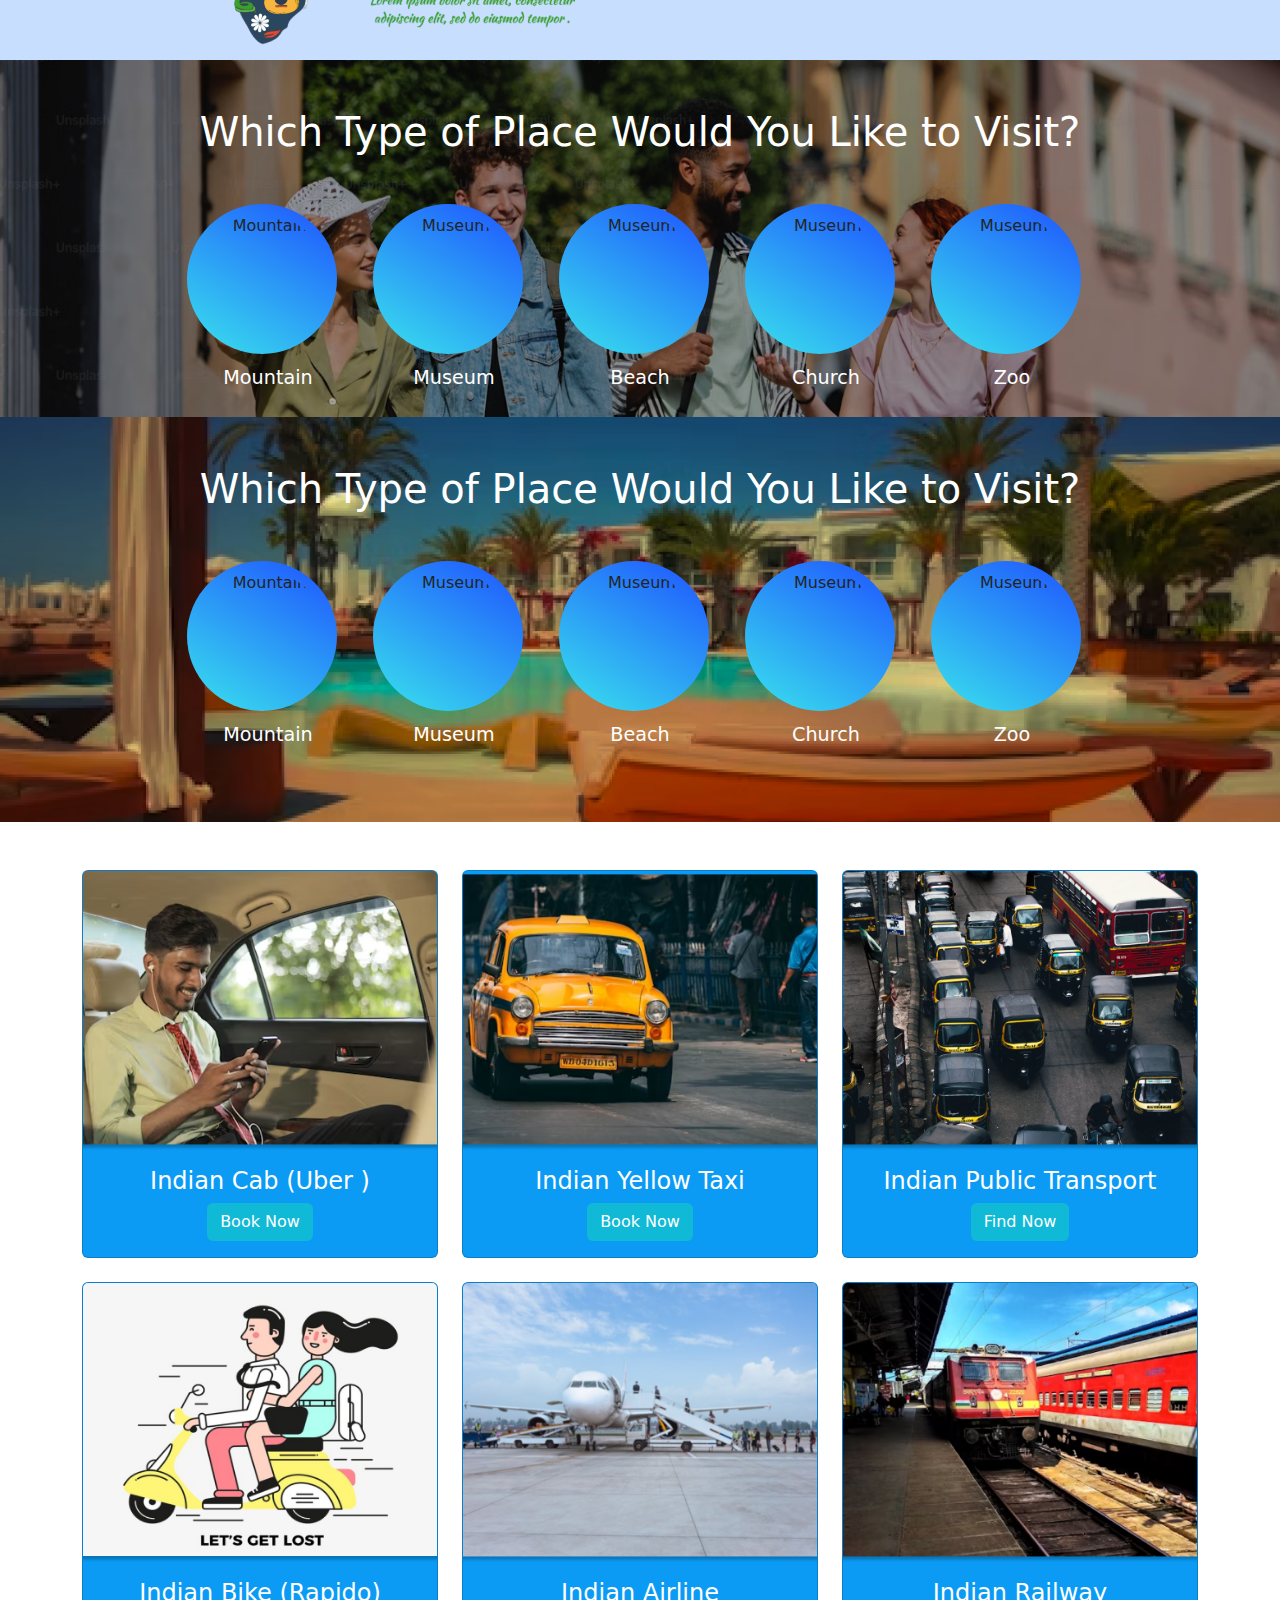
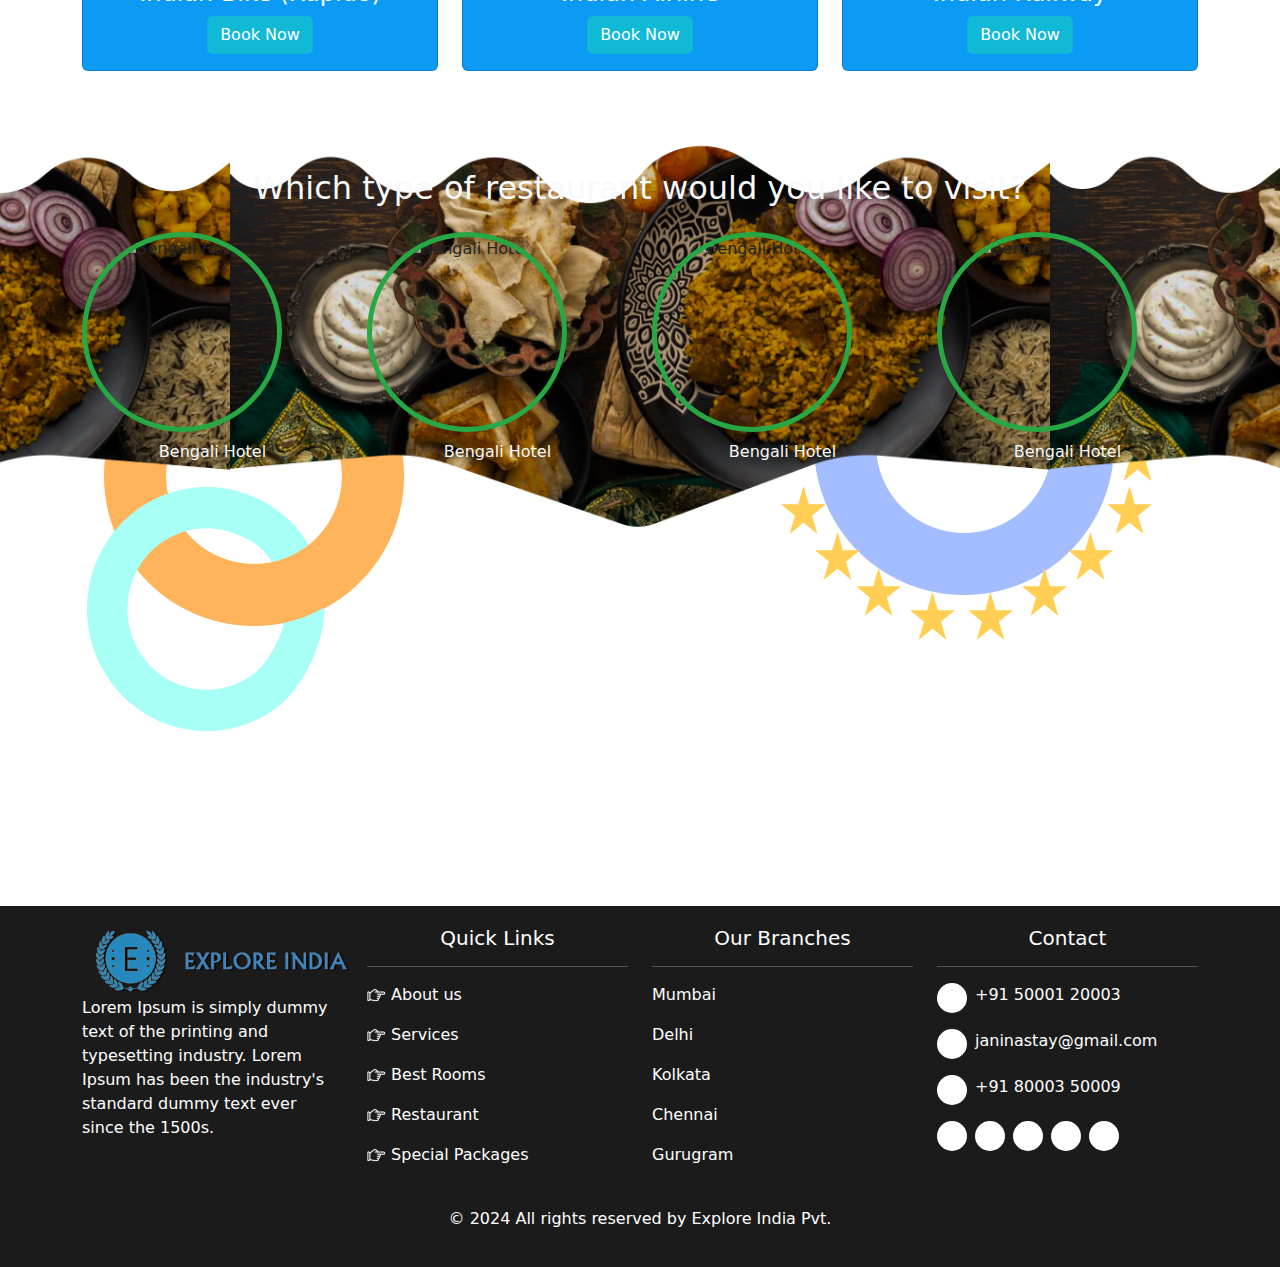
==== commit fd6ee98c: "crate res section and footer section" ====
--- a/index.html
+++ b/index.html
@@ -50,6 +50,7 @@
     <!-- banner section -->
 
     <section class="banner-section ">
+        <div class="overly"></div>
         <div class="container banner-part">
             <div class="banner-tittle">
                 <h3>hello friends</h3>
@@ -239,8 +240,9 @@
                         </div>
 
                         <div class="card-body text-center">
-                            <h5 class="card-title">Indian Cab (Uber)</h5>
-                            <a href="#" class="btn   custom-btn ">Book Now <i class="ri-arrow-right-line"></i></a>
+                            <h5 class="card-title">Indian Cab (Uber )</h5>
+                            <a href="#" class="btn   custom-btn " data-bs-toggle="modal" data-bs-target="#find-map">Book
+                                Now <i class="ri-arrow-right-line"></i></a>
                         </div>
                     </div>
                 </div>
@@ -251,7 +253,8 @@
                         </div>
                         <div class="card-body text-center">
                             <h5 class="card-title">Indian Yellow Taxi</h5>
-                            <a href="#" class="btn   custom-btn ">Book Now <i class="ri-arrow-right-line"></i></a>
+                            <a href="#" class="btn   custom-btn " data-bs-toggle="modal" data-bs-target="#find-map">Book
+                                Now <i class="ri-arrow-right-line"></i></a>
                         </div>
                     </div>
                 </div>
@@ -262,7 +265,8 @@
                         </div>
                         <div class="card-body text-center">
                             <h5 class="card-title">Indian Public Transport</h5>
-                            <a href="#" class="btn   custom-btn ">Find Now <i class="ri-arrow-right-line"></i></a>
+                            <a href="#" class="btn   custom-btn " data-bs-toggle="modal" data-bs-target="#find-map">Find
+                                Now <i class="ri-arrow-right-line"></i></a>
                         </div>
                     </div>
                 </div>
@@ -273,7 +277,8 @@
                         </div>
                         <div class="card-body text-center">
                             <h5 class="card-title">Indian Bike (Rapido)</h5>
-                            <a href="#" class="btn   custom-btn ">Book Now <i class="ri-arrow-right-line"></i></a>
+                            <a href="#" class="btn   custom-btn " data-bs-toggle="modal" data-bs-target="#find-map">Book
+                                Now <i class="ri-arrow-right-line"></i></a>
                         </div>
                     </div>
                 </div>
@@ -284,7 +289,8 @@
                         </div>
                         <div class="card-body text-center">
                             <h5 class="card-title">Indian Airline</h5>
-                            <a href="#" class="btn  custom-btn ">Book Now <i class="ri-arrow-right-line"></i></a>
+                            <a href="#" class="btn  custom-btn " data-bs-toggle="modal" data-bs-target="#find-map">Book
+                                Now <i class="ri-arrow-right-line"></i></a>
                         </div>
                     </div>
                 </div>
@@ -295,21 +301,175 @@
                         </div>
                         <div class="card-body text-center">
                             <h5 class="card-title">Indian Railway</h5>
-                            <a href="#" class="btn   custom-btn ">Book Now <i class="ri-arrow-right-line"></i></a>
-                        </div>
-                    </div>
-                </div>
-            </div>
-        </div>
-    </section>
-
-
-
-
-
-
-
-
+                            <a href="#" class="btn   custom-btn " data-bs-toggle="modal" data-bs-target="#find-map"
+                                data-bs-toggle="modal" data-bs-target="#find-map">Book
+                                Now <i class="ri-arrow-right-line"></i></a>
+                        </div>
+                    </div>
+                </div>
+            </div>
+        </div>
+    </section>
+    <section class="restaurant-section text-center">
+        <h2 class="text-light mb-4">Which type of restaurant would you like to visit?</h2>
+        <div class="position-relative">
+            <div class="container">
+                <div class="row ">
+                    <div class="col-md-3  col-sm-6">
+                        <div class="restaurant-card">
+                            <img src="https://www.tripsavvy.com/thmb/5cCD83pmbos1Vd0HPNooUdgHV2A=/750x0/filters:no_upscale():max_bytes(150000):strip_icc():format(webp)/pic3-l-57fb70bb3df78c690f791e96.jpg"
+                                alt="Bengali Hotel">
+                        </div>
+                        <p class="text-light mt-2">Bengali Hotel</p>
+
+                    </div>
+                    <div class="col-md-3  col-sm-6">
+                        <div class="restaurant-card">
+                            <img src="https://www.tripsavvy.com/thmb/5cCD83pmbos1Vd0HPNooUdgHV2A=/750x0/filters:no_upscale():max_bytes(150000):strip_icc():format(webp)/pic3-l-57fb70bb3df78c690f791e96.jpg"
+                                alt="Bengali Hotel">
+
+                        </div>
+                        <p class="text-light mt-2">Bengali Hotel</p>
+
+                    </div>
+                    <div class="col-md-3  col-sm-6">
+                        <div class="restaurant-card">
+                            <img src="https://www.tripsavvy.com/thmb/5cCD83pmbos1Vd0HPNooUdgHV2A=/750x0/filters:no_upscale():max_bytes(150000):strip_icc():format(webp)/pic3-l-57fb70bb3df78c690f791e96.jpg"
+                                alt="Bengali Hotel">
+
+                        </div>
+                        <p class="text-light mt-2">Bengali Hotel</p>
+
+                    </div>
+                    <div class="col-md-3  col-sm-6">
+                        <div class="restaurant-card">
+                            <img src="https://www.tripsavvy.com/thmb/5cCD83pmbos1Vd0HPNooUdgHV2A=/750x0/filters:no_upscale():max_bytes(150000):strip_icc():format(webp)/pic3-l-57fb70bb3df78c690f791e96.jpg"
+                                alt="Bengali Hotel">
+
+                        </div>
+
+
+                        <p class="text-light mt-2">Bengali Hotel</p>
+                    </div>
+                </div>
+                <img class="img-fluid" src="./assets/images/grphic.png" alt="" id="graphic">
+                <img class="img-fluid" src="./assets/images/graphic2.png" alt="" id="graphic2">
+
+            </div>
+        </div>
+    </section>
+
+
+    <section class="info-section py-5">
+        <!-- <img src="./assets/images/FIND-PS&HOSPITAL-IMG.svg" alt="Information Illustration" class="img-fluid mb-4"> -->
+    </section>
+
+    <footer class="footer">
+        <div class="container">
+            <div class="row">
+                <div class="col-md-3 col-sm-12 text-start">
+                    <img src="./assets/images/logo.png" alt="">
+                    <p class="text-start">Lorem Ipsum is simply dummy text of the printing and typesetting industry.
+                        Lorem Ipsum has been
+                        the industry's standard dummy text ever since the 1500s.</p>
+                </div>
+                <div class="col-md-3 col-sm-12">
+                    <h5>Quick Links</h5>
+                    <hr>
+                    <ul class="list-unstyled text-start">
+                        <li class="mt-3"><a href="#" class="text-white "> <img src="./assets/images/hand.png" alt="">
+                                About us</a>
+                        </li>
+                        <li class="mt-3"><a href="#" class="text-white "> <img src="./assets/images/hand.png" alt="">
+                                Services</a>
+                        </li>
+                        <li class="mt-3"><a href="#" class="text-white "> <img src="./assets/images/hand.png" alt="">
+                                Best Rooms</a>
+                        </li>
+                        <li class="mt-3"><a href="#" class="text-white "> <img src="./assets/images/hand.png" alt="">
+                                Restaurant</a>
+                        </li>
+                        <li class="mt-3"><a href="#" class="text-white "> <img src="./assets/images/hand.png" alt="">
+                                Special
+                                Packages</a>
+                        </li>
+
+
+                    </ul>
+                </div>
+                <div class="col-md-3 col-sm-12">
+                    <h5>Our Branches</h5>
+                    <hr>
+                    <ul class="list-unstyled text-start">
+                        <li class="mt-3"><a href="#" class="text-white "> <i class="ri-map-pin-fill"></i> Mumbai</a>
+                        </li>
+                        <li class="mt-3"><a href="#" class="text-white "> <i class="ri-map-pin-fill"></i> Delhi</a>
+                        </li>
+                        <li class="mt-3"><a href="#" class="text-white "> <i class="ri-map-pin-fill"></i>Kolkata</a>
+                        </li>
+                        <li class="mt-3"><a href="#" class="text-white "> <i class="ri-map-pin-fill"></i> Chennai</a>
+                        </li>
+                        <li class="mt-3"><a href="#" class="text-white "> <i class="ri-map-pin-fill"></i> Gurugram</a>
+                        </li>
+
+
+                    </ul>
+                </div>
+                <div class="col-md-3 col-sm-12">
+                    <h5>Contact</h5>
+                    <hr>
+                    <ul class="list-unstyled">
+                        <li class="d-flex align-items-start gap-2 mt-3"><i class="ri-phone-fill icons"></i> +91 50001
+                            20003
+                        </li>
+                        <li class="d-flex align-items-start gap-2 mt-3"><i class="ri-mail-fill icons"></i>
+                            janinastay@gmail.com
+                        </li>
+                        <li class="d-flex align-items-start gap-2 mt-3"> <i class="ri-whatsapp-fill icons"></i>+91 80003
+                            50009
+                        </li>
+                    </ul>
+                    <div class="social-icons d-flex align-items-start gap-2">
+                        <i class="ri-instagram-fill  icons"></i>
+                        <i class="ri-facebook-fill  icons"></i>
+                        <i class="ri-youtube-fill  icons"></i>
+                        <i class="ri-twitter-fill  icons"></i>
+                        <i class="ri-linkedin-fill  icons"></i>
+                    </div>
+                </div>
+            </div>
+            <p class="mt-4">&copy; 2024 All rights reserved by Explore India Pvt.</p>
+        </div>
+    </footer>
+
+
+
+
+
+
+
+    <!-- modal  -->
+    <!-- Button trigger modal -->
+
+
+    <!-- Modal -->
+    <div class="modal fade" id="find-map" tabindex="-1" aria-labelledby="find-mapLabel" aria-hidden="true">
+        <div class="modal-dialog">
+            <div class="modal-content">
+                <div class="modal-header">
+                    <h5 class="modal-title" id="find-mapLabel">Modal title</h5>
+                    <button type="button" class="btn-close" data-bs-dismiss="modal" aria-label="Close"></button>
+                </div>
+                <div class="modal-body">
+
+                </div>
+                <div class="modal-footer">
+                    <button type="button" class="btn btn-secondary" data-bs-dismiss="modal">Close</button>
+                    <button type="button" class="btn btn-primary">Save changes</button>
+                </div>
+            </div>
+        </div>
+    </div>
 
 
 
--- a/assets/css/style.css
+++ b/assets/css/style.css
@@ -13,6 +13,10 @@
     --card-body: #0b9bf5
 }
 
+a {
+    text-decoration: none !important;
+}
+
 .navbar-toggler:focus,
 .navbar-toggler:active,
 .navbar-toggler-icon:focus {
@@ -76,12 +80,23 @@
     text-transform: uppercase;
 }
 
+.overly {
+    width: 100%;
+    height: 100%;
+    position: absolute;
+    background: rgba(0, 0, 0, 0.5);
+}
+
 .banner-part {
     display: flex;
     align-items: center;
     justify-content: center;
     height: 100%;
     color: var(--white);
+}
+
+.banner-tittle {
+    z-index: 9;
 }
 
 .banner-tittle h3 {
@@ -95,6 +110,7 @@
     border: none;
     outline: none;
     width: 90%;
+    color: var(--white);
 }
 
 .input-group {
@@ -272,4 +288,70 @@
 
 
 
-/* transport section end here  */+/* transport section end here  */
+
+
+.restaurant-section {
+    background-image: url(../images/banner3.png);
+    background-size: cover;
+    padding: 50px 0;
+
+    background-position: center;
+    background-size: contain;
+}
+
+#graphic {
+
+    position: absolute;
+    left: 87px;
+    top: 94px;
+    z-index: -2;
+}
+
+#graphic2 {
+    right: 119px;
+    top: 63px;
+    z-index: -9;
+    position: absolute;
+}
+
+.restaurant-section .restaurant-card {
+    text-align: center;
+    width: 200px;
+    height: 200px;
+    border-radius: 50%;
+    overflow: hidden;
+    border: 5px solid #28a745;
+}
+
+.restaurant-section .restaurant-card img {
+    width: 100%;
+    height: 100%;
+    object-fit: cover;
+}
+
+.info-section {
+    padding: 50px 0;
+    text-align: center;
+    margin: 140px 0;
+}
+
+.footer {
+    background-color: #1b1b1b;
+    color: #fff;
+    padding: 20px 0;
+    text-align: center;
+}
+
+.icons {
+    width: 30px;
+    height: 30px;
+    background: var(--white);
+    color: #1b1b1b;
+    border-radius: 50%;
+    display: flex;
+    align-items: center;
+    justify-content: center;
+    cursor: pointer;
+
+}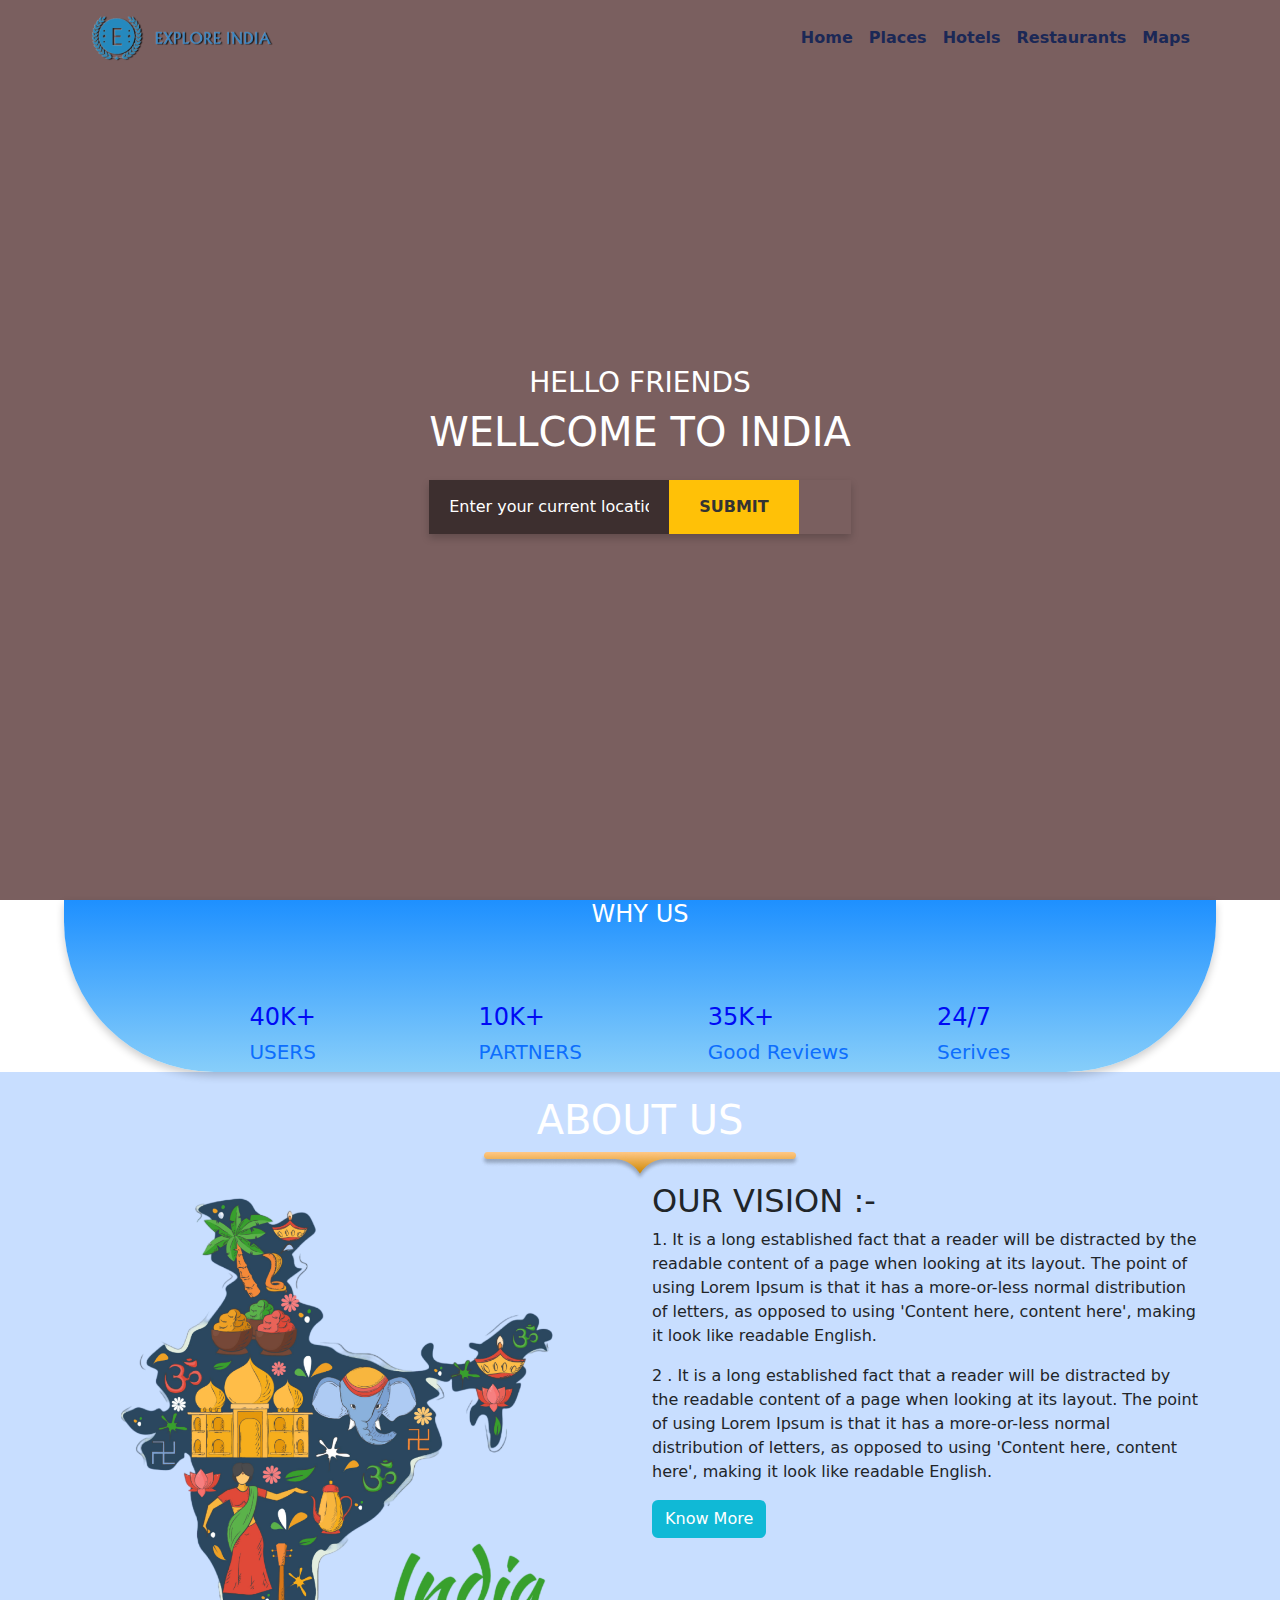
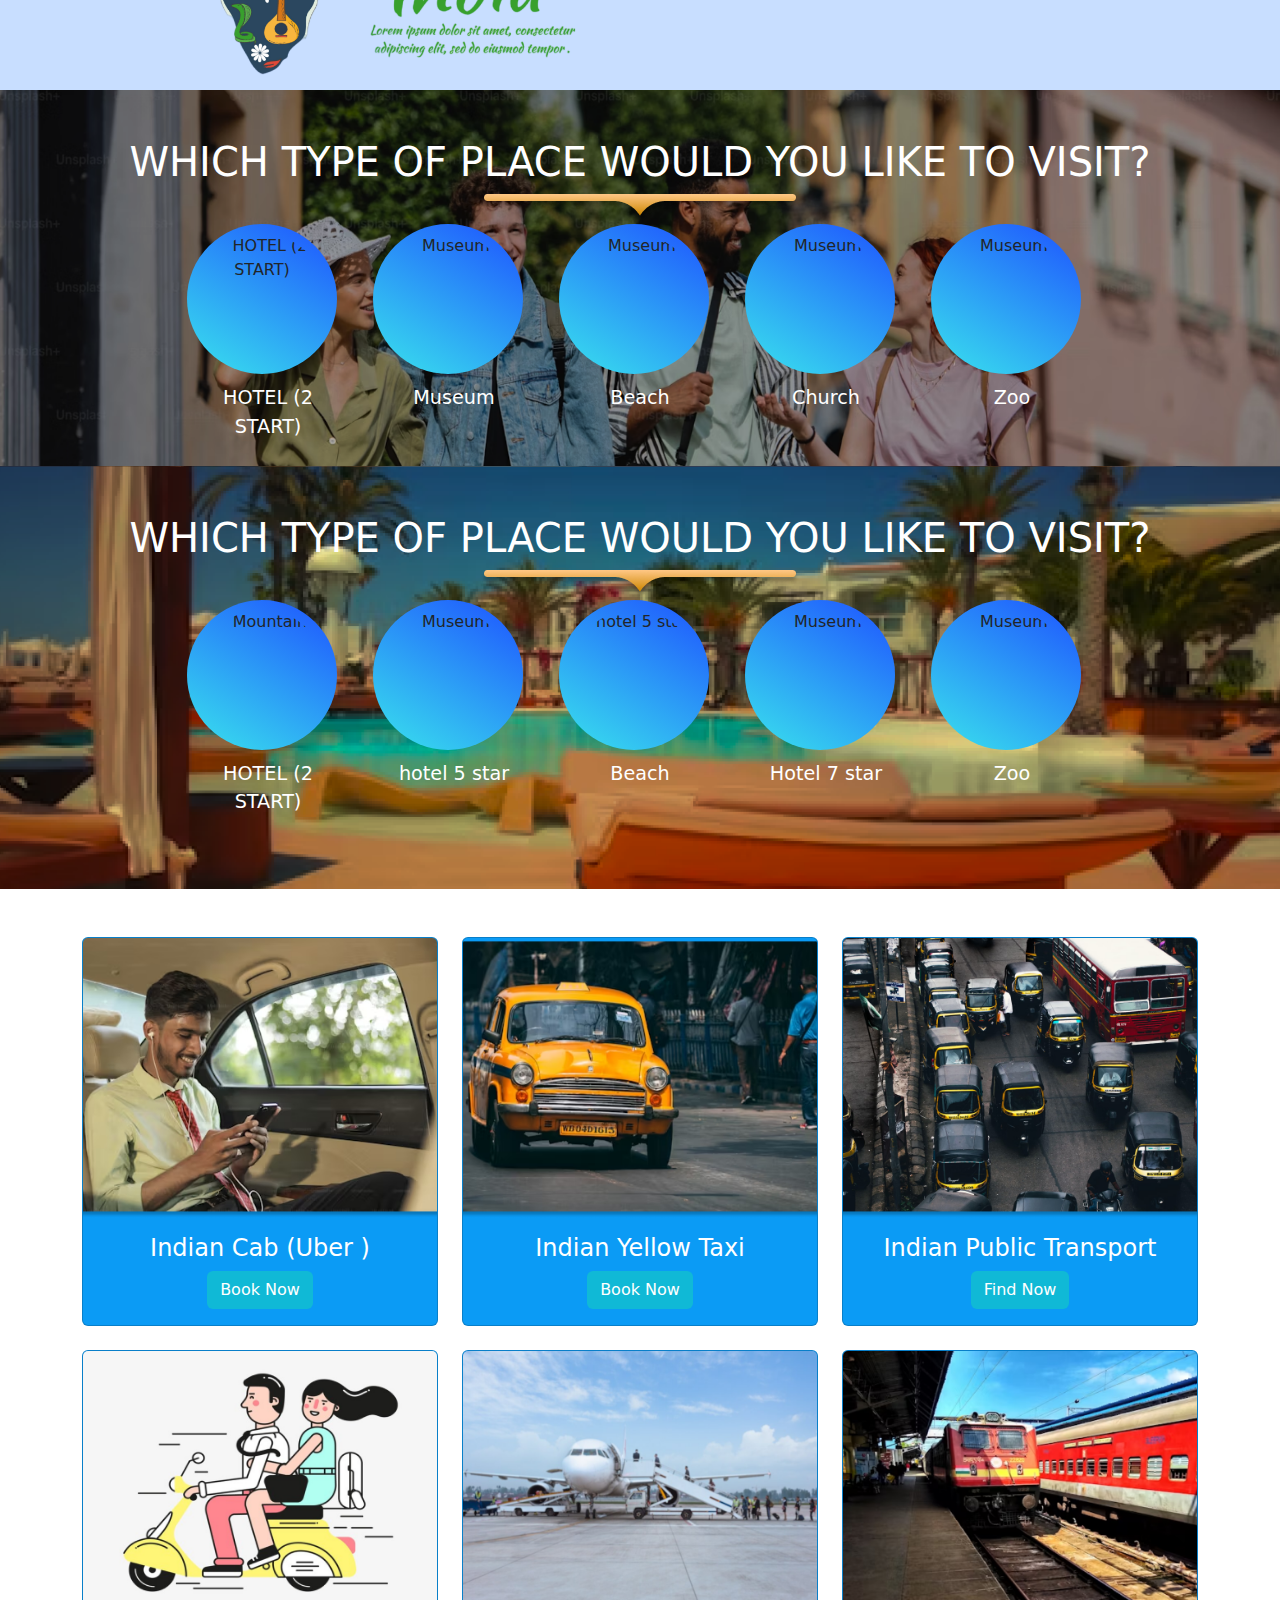
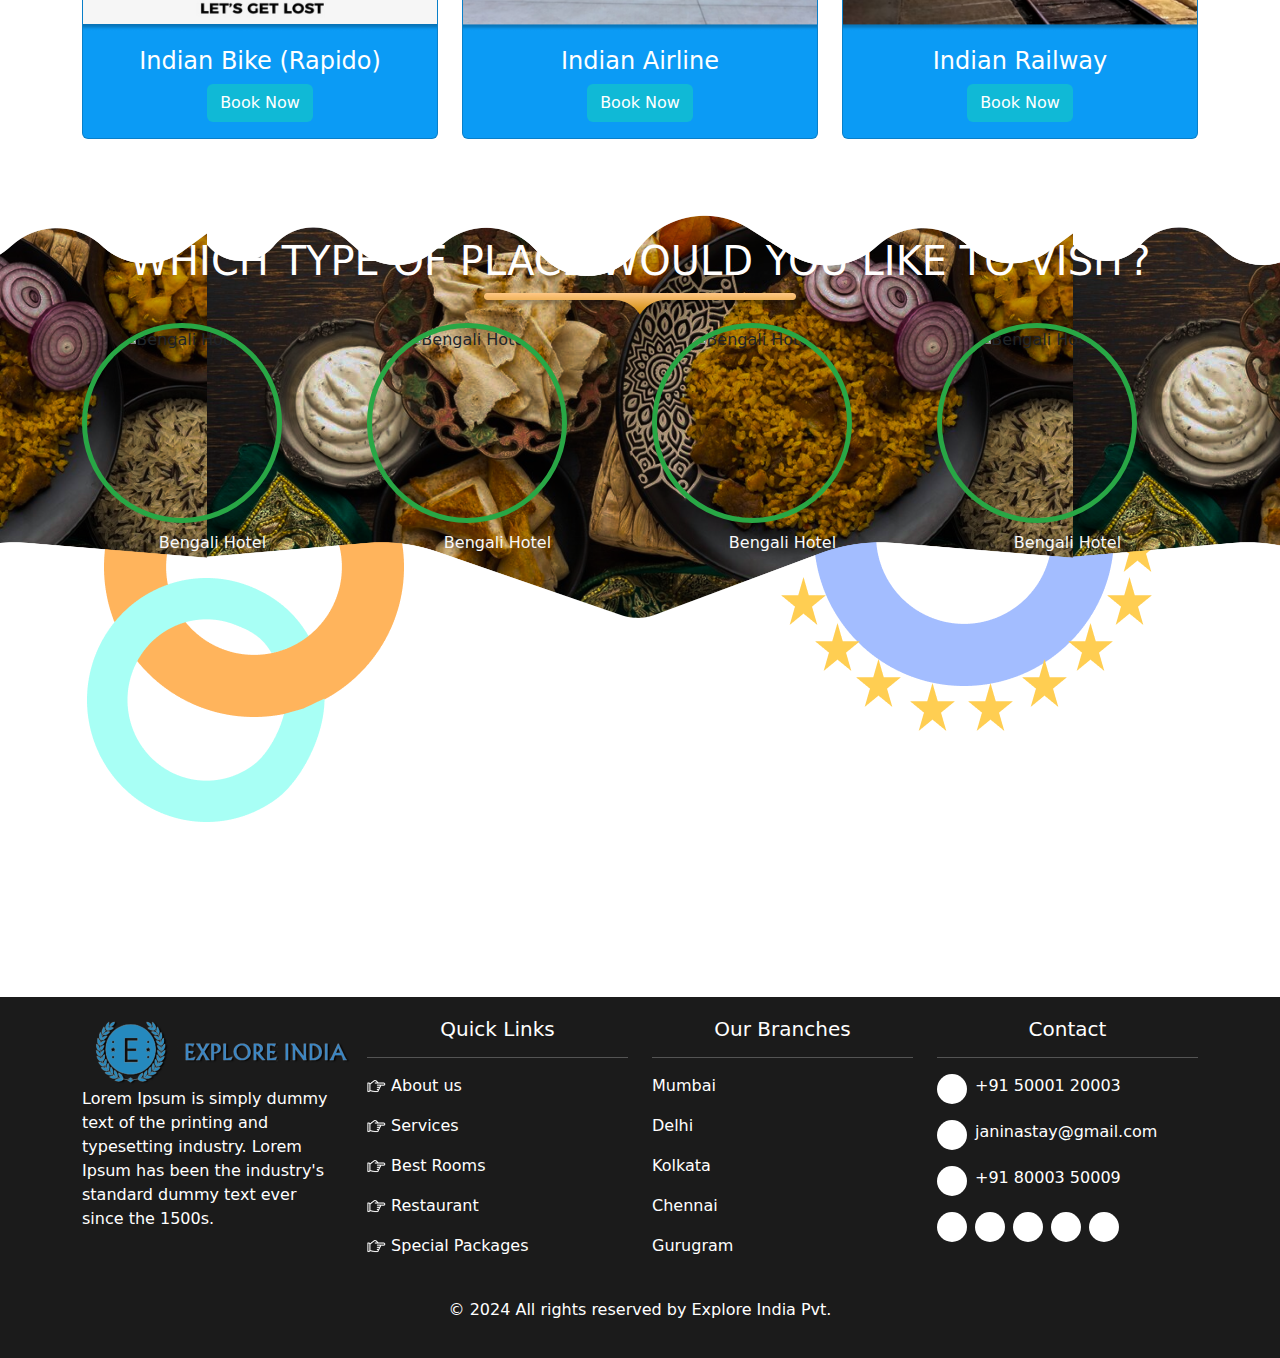
==== commit d9338cec: "update all section" ====
--- a/index.html
+++ b/index.html
@@ -111,7 +111,12 @@
 
     <section class="about-section pt-4">
         <div class="container">
-            <h1 class="text-uppercase text-white text-center">about us</h1>
+            <div class="custom-graphic">
+                <h1 class="text-uppercase text-white text-center">about us</h1>
+                <img src="./assets/images/line.png" alt="">
+            </div>
+
+
             <div class="row">
                 <div class="col-md-6 col-sm-12">
 
@@ -140,16 +145,25 @@
 
     <section class="place-section">
         <div class="container pt-5">
+            <div class="custom-graphic">
+                <h1 class="text-uppercase text-white text-center">WHICH TYPE OF PLACE WOULD YOU
+                    LIKE TO VISIT?</h1>
+                <img src="./assets/images/line.png" alt="">
+            </div>
+
             <div class="content-wrapper container">
-                <h1 class="text-center text-white mb-5">Which Type of Place Would You Like to Visit?</h1>
+
+                <!-- <h1 class="text-center text-white mb-5">Which Type of Place Would You Like to Visit?</h1> -->
                 <div class="row justify-content-center">
                     <div class=" col-md-4 col-lg-2  col-sm-12 text-center mb-4">
                         <div class="place-card">
                             <img src="https://images.unsplash.com/photo-1465056836041-7f43ac27dcb5?q=80&w=2071&auto=format&fit=crop&ixlib=rb-4.0.3&ixid=M3wxMjA3fDB8MHxwaG90by1wYWdlfHx8fGVufDB8fHx8fA%3D%3D"
-                                alt="Mountain">
-
-                        </div>
-                        <div class="place-name">Mountain</div>
+                                alt="HOTEL 
+(2 START)">
+
+                        </div>
+                        <div class="place-name">HOTEL
+                            (2 START)</div>
                     </div>
                     <div class=" col-md-4 col-lg-2  col-sm-12 text-center mb-4">
                         <div class="place-card">
@@ -186,41 +200,46 @@
     </section>
     <section class="visit-section">
         <div class="container py-5">
+            <div class="custom-graphic">
+                <h1 class="text-uppercase text-white text-center">WHICH TYPE OF PLACE WOULD YOU
+                    LIKE TO VISIT?</h1>
+                <img src="./assets/images/line.png" alt="">
+            </div>
             <div class="content-wrapper container">
-                <h1 class="text-center text-white mb-5">Which Type of Place Would You Like to Visit?</h1>
                 <div class="row justify-content-center">
                     <div class=" col-md-4 col-lg-2  col-sm-12 text-center mb-4">
                         <div class="place-card">
-                            <img src="https://images.unsplash.com/photo-1465056836041-7f43ac27dcb5?q=80&w=2071&auto=format&fit=crop&ixlib=rb-4.0.3&ixid=M3wxMjA3fDB8MHxwaG90by1wYWdlfHx8fGVufDB8fHx8fA%3D%3D"
+                            <img src="https://cdn.pixabay.com/photo/2021/12/11/07/59/hotel-6862159_1280.jpg"
                                 alt="Mountain">
 
                         </div>
-                        <div class="place-name">Mountain</div>
-                    </div>
-                    <div class=" col-md-4 col-lg-2  col-sm-12 text-center mb-4">
-                        <div class="place-card">
-                            <img src="https://images.unsplash.com/photo-1572953109213-3be62398eb95?q=80&w=2070&auto=format&fit=crop&ixlib=rb-4.0.3&ixid=M3wxMjA3fDB8MHxwaG90by1wYWdlfHx8fGVufDB8fHx8fA%3D%3D"
-                                alt="Museum">
-                        </div>
-                        <div class="place-name">Museum</div>
+                        <div class="place-name">HOTEL
+                            (2 START)</div>
+                    </div>
+                    <div class=" col-md-4 col-lg-2  col-sm-12 text-center mb-4">
+                        <div class="place-card">
+                            <img src="https://cdn.pixabay.com/photo/2016/03/28/09/34/bedroom-1285156_1280.jpg"
+                                alt="Museum">
+                        </div>
+                        <div class="place-name">hotel 5 star</div>
                     </div>
                     <div class=" col-md-4 col-lg-2  col-sm-12 text-center mb-4">
                         <div class="place-card">
                             <img src="https://images.unsplash.com/photo-1506953823976-52e1fdc0149a?q=80&w=1935&auto=format&fit=crop&ixlib=rb-4.0.3&ixid=M3wxMjA3fDB8MHxwaG90by1wYWdlfHx8fGVufDB8fHx8fA%3D%3D"
-                                alt="Museum">
+                                alt="hotel 5 star">
                         </div>
                         <div class="place-name">Beach</div>
                     </div>
                     <div class=" col-md-4 col-lg-2  col-sm-12 text-center mb-4">
                         <div class="place-card">
-                            <img src="https://images.unsplash.com/photo-1555696958-c5049b866f6f?q=80&w=1974&auto=format&fit=crop&ixlib=rb-4.0.3&ixid=M3wxMjA3fDB8MHxwaG90by1wYWdlfHx8fGVufDB8fHx8fA%3D%3D"
-                                alt="Museum">
-                        </div>
-                        <div class="place-name">Church</div>
-                    </div>
-                    <div class=" col-md-4 col-lg-2  col-sm-12 text-center mb-4">
-                        <div class="place-card">
-                            <img src="https://images.unsplash.com/photo-1503919005314-30d93d07d823?q=80&w=2070&auto=format&fit=crop&ixlib=rb-4.0.3&ixid=M3wxMjA3fDB8MHxwaG90by1wYWdlfHx8fGVufDB8fHx8fA%3D%3D"
+                            <img src="https://cdn.pixabay.com/photo/2014/07/21/19/20/lobby-398845_1280.jpg"
+                                alt="Museum">
+                        </div>
+                        <div class="place-name">Hotel 7 star</div>
+                    </div>
+                    <div class=" col-md-4 col-lg-2  col-sm-12 text-center mb-4">
+                        <div class="place-card">
+                            <img src="https://cdn.pixabay.com/photo/2012/11/21/10/24/building-66789_1280.jpg"
                                 alt="Museum">
                         </div>
                         <div class="place-name">Zoo</div>
@@ -311,7 +330,11 @@
         </div>
     </section>
     <section class="restaurant-section text-center">
-        <h2 class="text-light mb-4">Which type of restaurant would you like to visit?</h2>
+        <div class="custom-graphic">
+            <h1 class="text-uppercase text-white text-center">WHICH TYPE OF PLACE WOULD YOU
+                LIKE TO VISIT?</h1>
+            <img src="./assets/images/line.png" alt="">
+        </div>
         <div class="position-relative">
             <div class="container">
                 <div class="row ">
@@ -461,12 +484,18 @@
                     <button type="button" class="btn-close" data-bs-dismiss="modal" aria-label="Close"></button>
                 </div>
                 <div class="modal-body">
-
-                </div>
-                <div class="modal-footer">
+                    <form>
+                        <div class="mb-3">
+                            <label for="inputField" class="form-label">Input Field</label>
+                            <input type="text" class="form-control" id="inputField" placeholder="Enter something">
+                        </div>
+                        <button type="submit" class="btn btn-primary">Submit</button>
+                    </form>
+                </div>
+                <!-- <div class="modal-footer">
                     <button type="button" class="btn btn-secondary" data-bs-dismiss="modal">Close</button>
                     <button type="button" class="btn btn-primary">Save changes</button>
-                </div>
+                </div> -->
             </div>
         </div>
     </div>
--- a/assets/css/style.css
+++ b/assets/css/style.css
@@ -182,6 +182,15 @@
     background-color: #c8deff;
 }
 
+.custom-graphic  {
+
+    display: flex;
+    align-items: center;
+    justify-content: center;
+    flex-direction: column;
+    margin: auto;
+}
+
 .custom-btn {
     text-transform: capitalize;
     background-color: #10b9d6;
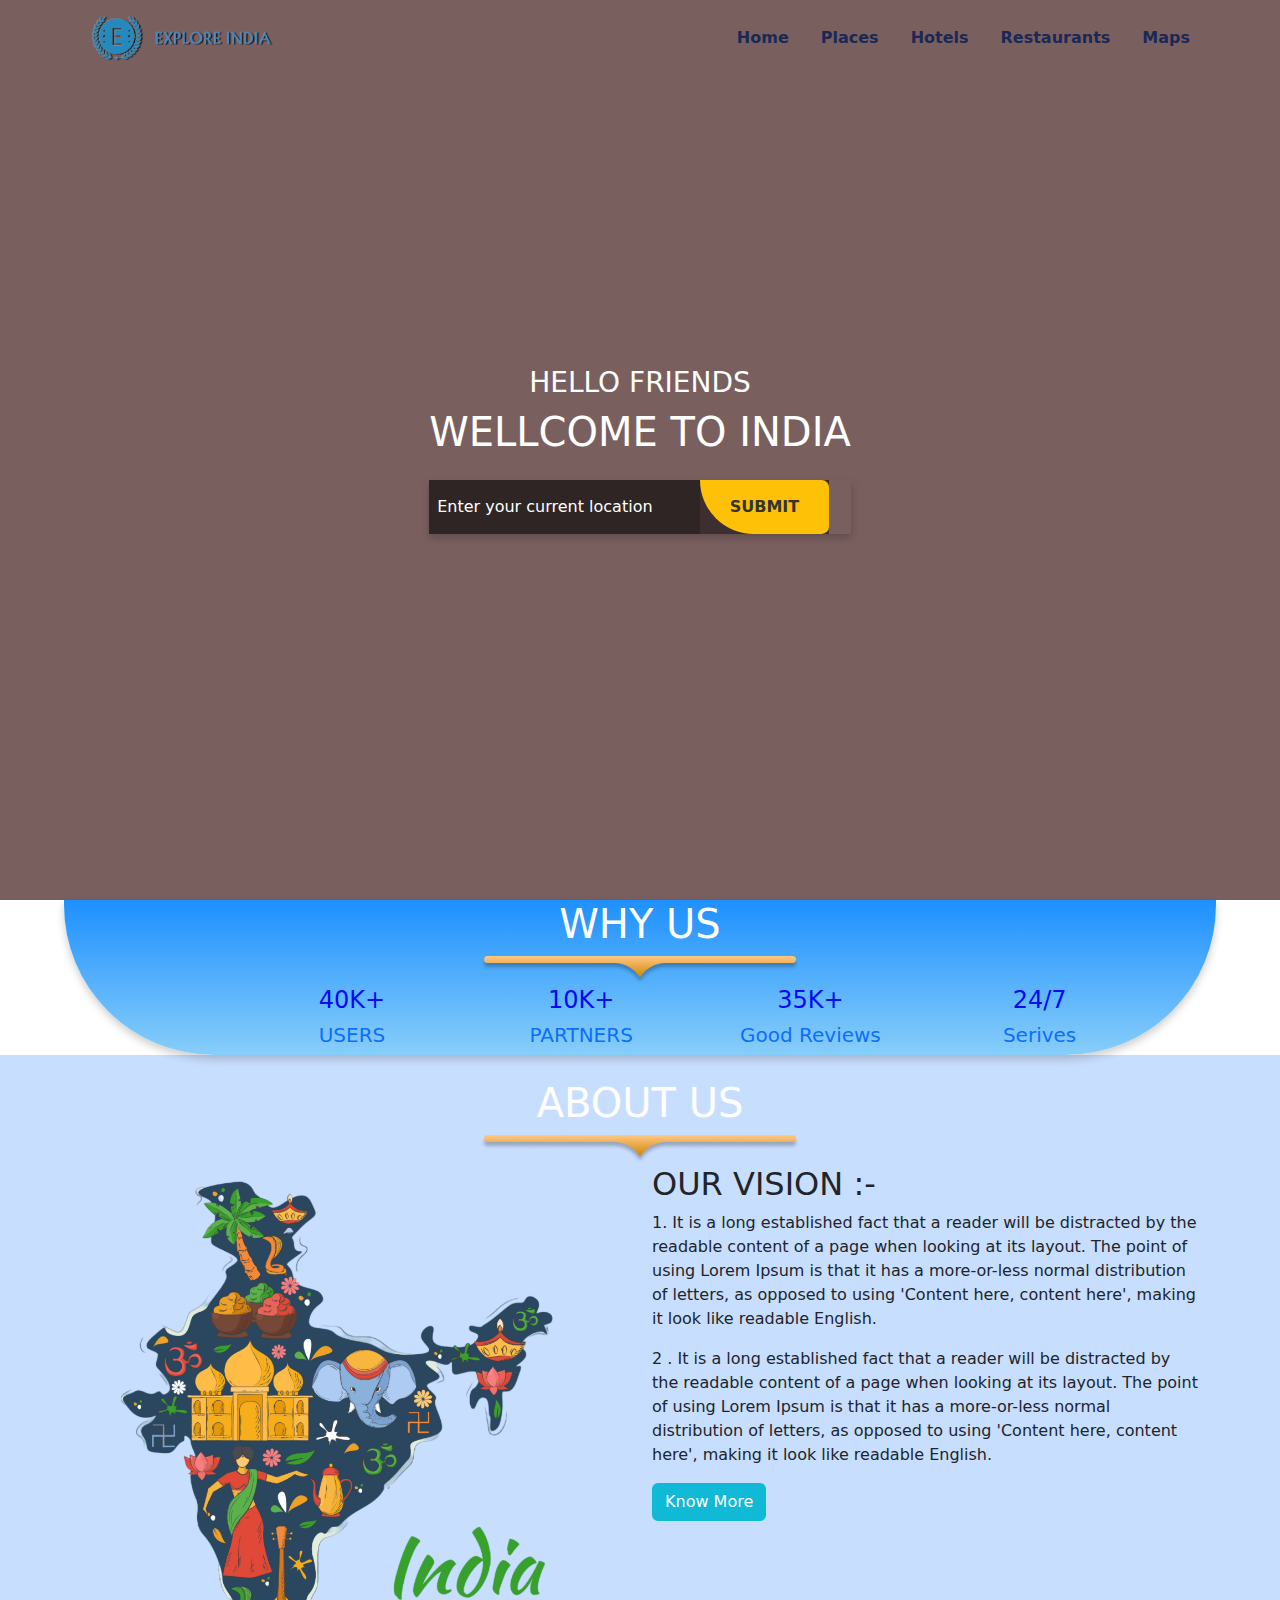
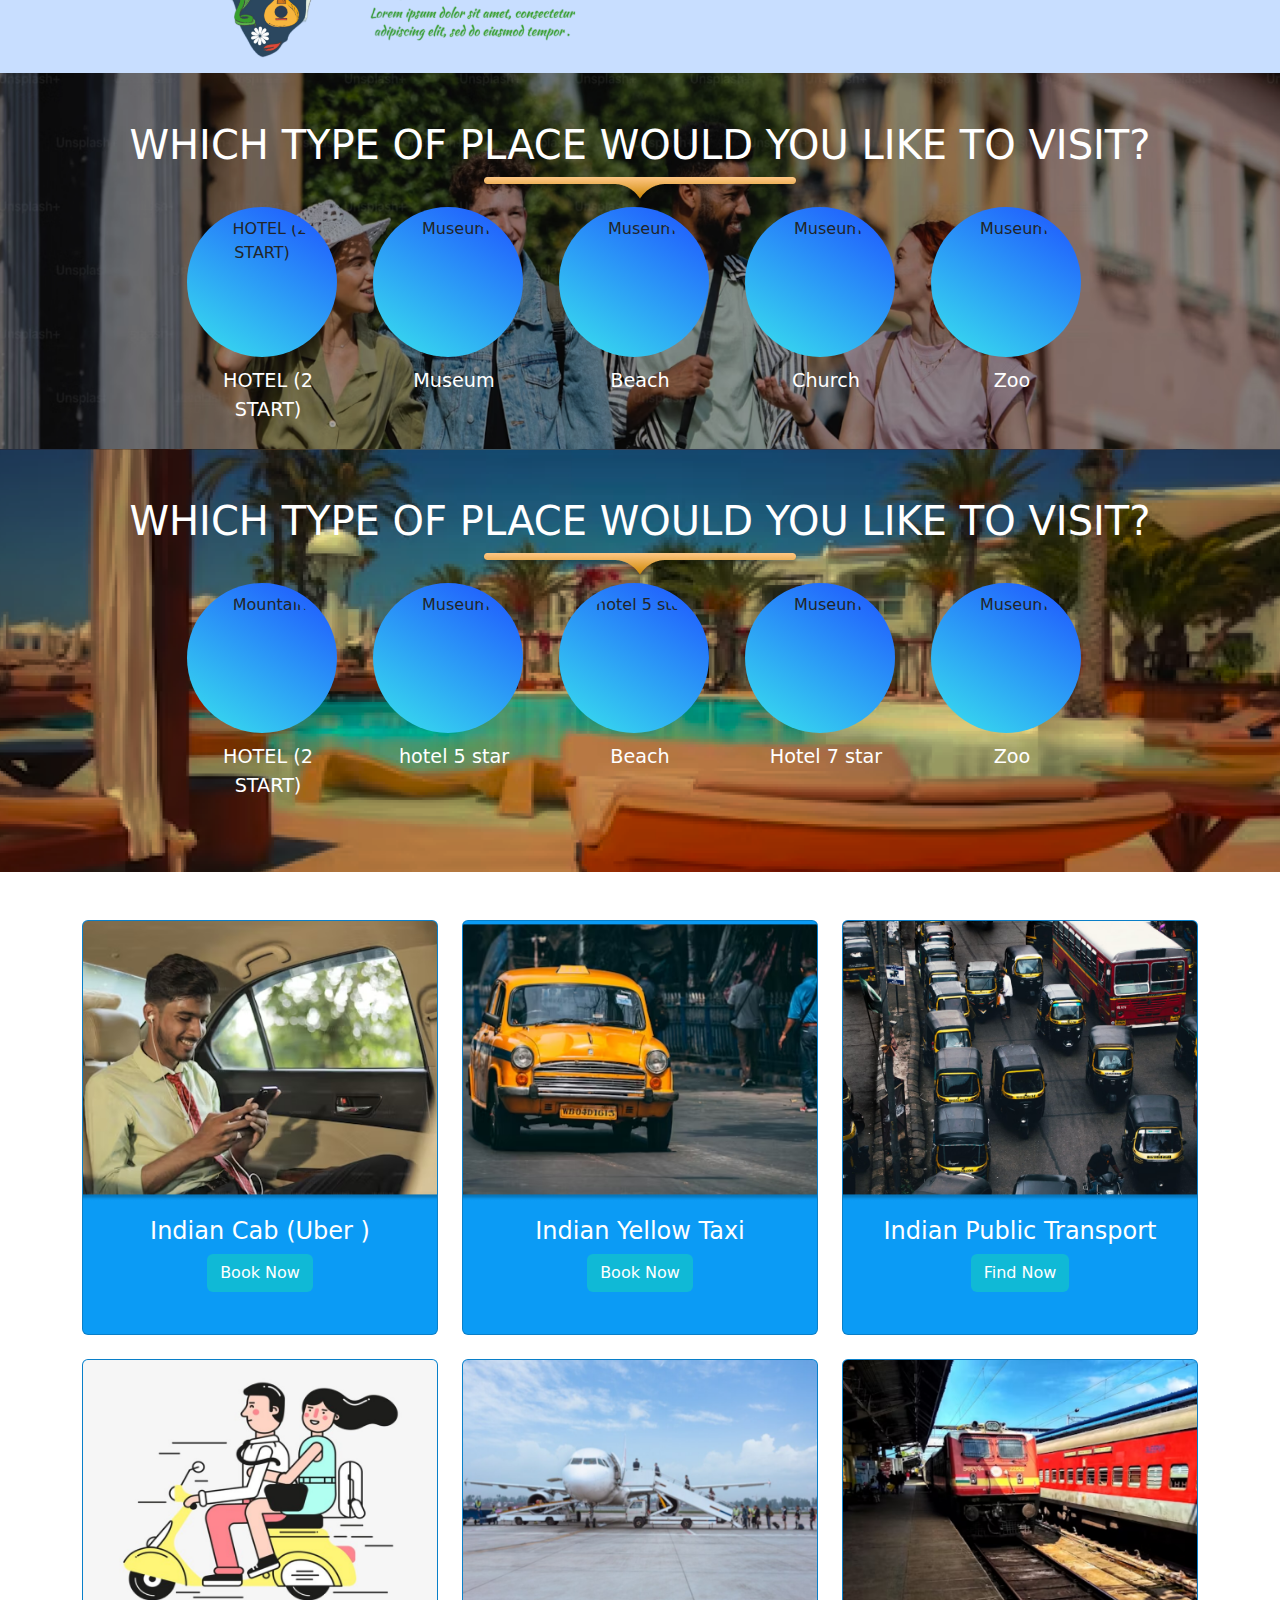
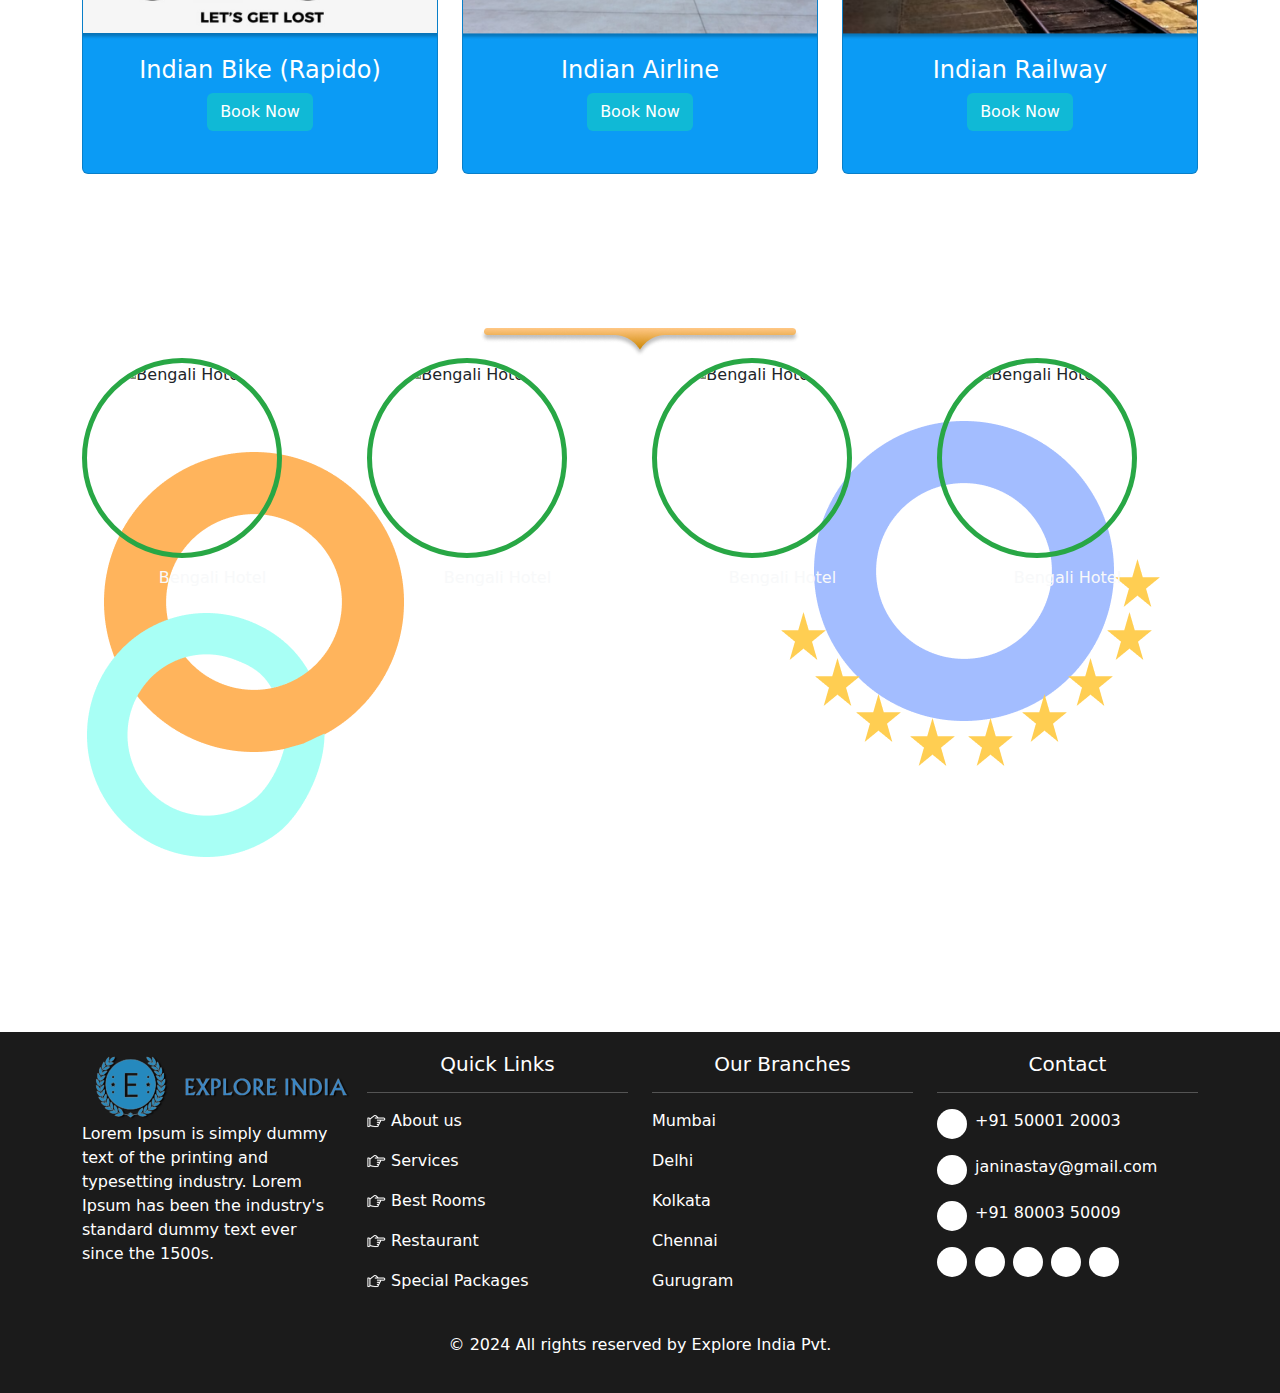
==== commit c9863ef6: "responsive" ====
--- a/index.html
+++ b/index.html
@@ -7,16 +7,17 @@
     <title>Document</title>
     <link href="https://cdn.jsdelivr.net/npm/bootstrap@5.0.2/dist/css/bootstrap.min.css" rel="stylesheet">
     <link rel="stylesheet" href="./assets/css/style.css">
+    <link rel="stylesheet" href="./assets/css/responsive.css">
     <link href="https://cdn.jsdelivr.net/npm/remixicon@4.2.0/fonts/remixicon.css" rel="stylesheet" />
     <link rel="shortcut icon" href="../assets/images/logo.png" type="image/x-icon">
 </head>
 
 <body>
+    
     <!-- navbar section  -->
     <nav class="navbar navbar-expand-lg navbar-dark">
         <div class="container">
             <a class="navbar-brand" href="#">
-
                 <span>
                     <img src="./assets/images/logo.png" alt="">
                 </span>
@@ -26,7 +27,7 @@
                 <span class="navbar-toggler-icon"></span>
             </button>
             <div class="collapse navbar-collapse " id="navbarNav">
-                <ul class="navbar-nav ms-auto">
+                <ul class="navbar-nav ms-auto gap-3">
                     <li class="nav-item">
                         <a class="nav-link" href="#">Home</a>
                     </li>
@@ -48,7 +49,6 @@
     </nav>
 
     <!-- banner section -->
-
     <section class="banner-section ">
         <div class="overly"></div>
         <div class="container banner-part">
@@ -56,27 +56,30 @@
                 <h3>hello friends</h3>
                 <h1>wellcome to india</h1>
                 <div class="input-group mt-4">
-                    <div class="d-flex">
+                    <div class="d-flex search-bar-input-section">
                         <input type="text" id="search-bar" placeholder="Enter your current location">
-                        <button class="btn btn-custom">SUBMIT</button>
-                    </div>
-                </div>
-            </div>
-
-
-        </div>
-    </section>
+                        <button class="btn btn-custom submit-btn">SUBMIT</button>
+                    </div>
+                </div>
+            </div>
+
+
+        </div>
+    </section>
+
     <!-- about section -->
     <section class="section">
-
         <div class="curved-background">
             <div class="container">
                 <div>
-                    <h4 class="text-center text-white text-uppercase custom-mb relative">why us</h4>
-                    <!-- <img id="line-grp" src="./assets/images/line.png" alt=""> -->
-                </div>
-
-                <div class="row custom-px">
+                    <div class="custom-graphic">
+                        <h1 class="text-uppercase text-white text-center">why us</h1>
+                        <img src="./assets/images/line.png" alt="">
+                    </div>
+
+                </div>
+
+                <div class="row custom-px text-center">
                     <div class="col-md-3 col-sm-6">
                         <div class="box">
                             <h4>40K+</h4>
@@ -142,7 +145,6 @@
 
     </section>
 
-
     <section class="place-section">
         <div class="container pt-5">
             <div class="custom-graphic">
@@ -155,38 +157,38 @@
 
                 <!-- <h1 class="text-center text-white mb-5">Which Type of Place Would You Like to Visit?</h1> -->
                 <div class="row justify-content-center">
-                    <div class=" col-md-4 col-lg-2  col-sm-12 text-center mb-4">
+                    <div class=" col-md-4 col-lg-2  col-sm-12 text-center mb-4 places-boxs">
                         <div class="place-card">
                             <img src="https://images.unsplash.com/photo-1465056836041-7f43ac27dcb5?q=80&w=2071&auto=format&fit=crop&ixlib=rb-4.0.3&ixid=M3wxMjA3fDB8MHxwaG90by1wYWdlfHx8fGVufDB8fHx8fA%3D%3D"
                                 alt="HOTEL 
-(2 START)">
+                                   (2 START)">
 
                         </div>
                         <div class="place-name">HOTEL
                             (2 START)</div>
                     </div>
-                    <div class=" col-md-4 col-lg-2  col-sm-12 text-center mb-4">
+                    <div class=" col-md-4 col-lg-2  col-sm-12 text-center mb-4 places-boxs">
                         <div class="place-card">
                             <img src="https://images.unsplash.com/photo-1572953109213-3be62398eb95?q=80&w=2070&auto=format&fit=crop&ixlib=rb-4.0.3&ixid=M3wxMjA3fDB8MHxwaG90by1wYWdlfHx8fGVufDB8fHx8fA%3D%3D"
                                 alt="Museum">
                         </div>
                         <div class="place-name">Museum</div>
                     </div>
-                    <div class=" col-md-4 col-lg-2  col-sm-12 text-center mb-4">
+                    <div class=" col-md-4 col-lg-2  col-sm-12 text-center mb-4 places-boxs">
                         <div class="place-card">
                             <img src="https://images.unsplash.com/photo-1506953823976-52e1fdc0149a?q=80&w=1935&auto=format&fit=crop&ixlib=rb-4.0.3&ixid=M3wxMjA3fDB8MHxwaG90by1wYWdlfHx8fGVufDB8fHx8fA%3D%3D"
                                 alt="Museum">
                         </div>
                         <div class="place-name">Beach</div>
                     </div>
-                    <div class=" col-md-4 col-lg-2  col-sm-12 text-center mb-4">
+                    <div class=" col-md-4 col-lg-2  col-sm-12 text-center mb-4 places-boxs">
                         <div class="place-card">
                             <img src="https://images.unsplash.com/photo-1555696958-c5049b866f6f?q=80&w=1974&auto=format&fit=crop&ixlib=rb-4.0.3&ixid=M3wxMjA3fDB8MHxwaG90by1wYWdlfHx8fGVufDB8fHx8fA%3D%3D"
                                 alt="Museum">
                         </div>
                         <div class="place-name">Church</div>
                     </div>
-                    <div class=" col-md-4 col-lg-2  col-sm-12 text-center mb-4">
+                    <div class=" col-md-4 col-lg-2  col-sm-12 text-center mb-4 places-boxs">
                         <div class="place-card">
                             <img src="https://images.unsplash.com/photo-1503919005314-30d93d07d823?q=80&w=2070&auto=format&fit=crop&ixlib=rb-4.0.3&ixid=M3wxMjA3fDB8MHxwaG90by1wYWdlfHx8fGVufDB8fHx8fA%3D%3D"
                                 alt="Museum">
@@ -198,6 +200,7 @@
             </div>
         </div>
     </section>
+
     <section class="visit-section">
         <div class="container py-5">
             <div class="custom-graphic">
@@ -207,7 +210,7 @@
             </div>
             <div class="content-wrapper container">
                 <div class="row justify-content-center">
-                    <div class=" col-md-4 col-lg-2  col-sm-12 text-center mb-4">
+                    <div class=" col-md-4 col-lg-2  col-sm-12 text-center mb-4 places-boxs">
                         <div class="place-card">
                             <img src="https://cdn.pixabay.com/photo/2021/12/11/07/59/hotel-6862159_1280.jpg"
                                 alt="Mountain">
@@ -216,28 +219,28 @@
                         <div class="place-name">HOTEL
                             (2 START)</div>
                     </div>
-                    <div class=" col-md-4 col-lg-2  col-sm-12 text-center mb-4">
+                    <div class=" col-md-4 col-lg-2  col-sm-12 text-center mb-4 places-boxs">
                         <div class="place-card">
                             <img src="https://cdn.pixabay.com/photo/2016/03/28/09/34/bedroom-1285156_1280.jpg"
                                 alt="Museum">
                         </div>
                         <div class="place-name">hotel 5 star</div>
                     </div>
-                    <div class=" col-md-4 col-lg-2  col-sm-12 text-center mb-4">
+                    <div class=" col-md-4 col-lg-2  col-sm-12 text-center mb-4 places-boxs">
                         <div class="place-card">
                             <img src="https://images.unsplash.com/photo-1506953823976-52e1fdc0149a?q=80&w=1935&auto=format&fit=crop&ixlib=rb-4.0.3&ixid=M3wxMjA3fDB8MHxwaG90by1wYWdlfHx8fGVufDB8fHx8fA%3D%3D"
                                 alt="hotel 5 star">
                         </div>
                         <div class="place-name">Beach</div>
                     </div>
-                    <div class=" col-md-4 col-lg-2  col-sm-12 text-center mb-4">
+                    <div class=" col-md-4 col-lg-2  col-sm-12 text-center mb-4 places-boxs">
                         <div class="place-card">
                             <img src="https://cdn.pixabay.com/photo/2014/07/21/19/20/lobby-398845_1280.jpg"
                                 alt="Museum">
                         </div>
                         <div class="place-name">Hotel 7 star</div>
                     </div>
-                    <div class=" col-md-4 col-lg-2  col-sm-12 text-center mb-4">
+                    <div class=" col-md-4 col-lg-2  col-sm-12 text-center mb-4 places-boxs">
                         <div class="place-card">
                             <img src="https://cdn.pixabay.com/photo/2012/11/21/10/24/building-66789_1280.jpg"
                                 alt="Museum">
@@ -249,6 +252,7 @@
 
         </div>
     </section>
+
     <section class="transport-section">
         <div class="container my-5">
             <div class="row  g-4">
@@ -329,6 +333,7 @@
             </div>
         </div>
     </section>
+
     <section class="restaurant-section text-center">
         <div class="custom-graphic">
             <h1 class="text-uppercase text-white text-center">WHICH TYPE OF PLACE WOULD YOU
@@ -337,7 +342,7 @@
         </div>
         <div class="position-relative">
             <div class="container">
-                <div class="row ">
+                <div class="row  ">
                     <div class="col-md-3  col-sm-6">
                         <div class="restaurant-card">
                             <img src="https://www.tripsavvy.com/thmb/5cCD83pmbos1Vd0HPNooUdgHV2A=/750x0/filters:no_upscale():max_bytes(150000):strip_icc():format(webp)/pic3-l-57fb70bb3df78c690f791e96.jpg"
@@ -381,7 +386,6 @@
             </div>
         </div>
     </section>
-
 
     <section class="info-section py-5">
         <!-- <img src="./assets/images/FIND-PS&HOSPITAL-IMG.svg" alt="Information Illustration" class="img-fluid mb-4"> -->
@@ -465,16 +469,8 @@
         </div>
     </footer>
 
-
-
-
-
-
-
     <!-- modal  -->
     <!-- Button trigger modal -->
-
-
     <!-- Modal -->
     <div class="modal fade" id="find-map" tabindex="-1" aria-labelledby="find-mapLabel" aria-hidden="true">
         <div class="modal-dialog">
@@ -499,11 +495,6 @@
             </div>
         </div>
     </div>
-
-
-
-
-
     <!-- boostrap-5 js cdn link -->
     <script src="https://cdn.jsdelivr.net/npm/@popperjs/core@2.9.2/dist/umd/popper.min.js"
         integrity="sha384-IQsoLXl5PILFhosVNubq5LC7Qb9DXgDA9i+tQ8Zj3iwWAwPtgFTxbJ8NT4GN1R8p"
@@ -511,6 +502,7 @@
     <script src="https://cdn.jsdelivr.net/npm/bootstrap@5.0.2/dist/js/bootstrap.min.js"
         integrity="sha384-cVKIPhGWiC2Al4u+LWgxfKTRIcfu0JTxR+EQDz/bgldoEyl4H0zUF0QKbrJ0EcQF"
         crossorigin="anonymous"></script>
+    <!-- <script src="./assets/js/script.js"></script> -->
 </body>
 
 </html>--- a/assets/css/style.css
+++ b/assets/css/style.css
@@ -103,29 +103,34 @@
     text-align: center;
 }
 
+.search-bar-input-section {
+    width: 400px;
+    background-color: rgba(0, 0, 0, 0.5);
+
+}
+
+.submit-btn {
+    border-bottom-left-radius: 66px !important;
+    border-top-right-radius: 9px !important;
+    border-bottom-right-radius: 9px !important;
+}
 
 #search-bar {
     padding: 8px;
-    border-radius: 8px;
     border: none;
     outline: none;
     width: 90%;
     color: var(--white);
+    background-color: rgba(0, 0, 0, 0.2);
+    
 }
 
 .input-group {
-    /* border-radius: 30px; */
     overflow: hidden;
     box-shadow: 0 4px 8px rgba(0, 0, 0, 0.2);
 }
 
-#search-bar {
-    border: none;
-    border-radius: 0;
-    padding: 15px 20px;
-    background-color: rgba(0, 0, 0, 0.5);
-    /* border-radius: 0% 100% 100% 0% / 30% 0% 100% 70%; */
-}
+
 
 ::placeholder {
     color: var(--white);
@@ -138,7 +143,7 @@
     padding: 15px 30px;
     color: #333;
     font-weight: bold;
-    /* border-radius: 0% 100% 0% 100% / 30% 0% 100% 70% ; */
+
 }
 
 
@@ -148,7 +153,6 @@
     width: 90%;
     height: 50%;
     background: linear-gradient(to bottom, #1e90ff, #87cefa);
-    /* Gradient from blue to light blue */
     border-bottom-left-radius: 150px;
     border-bottom-right-radius: 150px;
     display: flex;
@@ -178,12 +182,10 @@
 /* about section start here */
 .about-section {
     width: 100%;
-    /* height: 100vh; */
     background-color: #c8deff;
 }
 
-.custom-graphic  {
-
+.custom-graphic {
     display: flex;
     align-items: center;
     justify-content: center;
@@ -195,6 +197,7 @@
     text-transform: capitalize;
     background-color: #10b9d6;
     color: var(--white);
+    margin-bottom: 26px;
 }
 
 /* about section end here */
@@ -239,7 +242,6 @@
     left: 0;
     width: 100%;
     height: 100%;
-    /* background-color: rgba(0, 0, 0, 0.5); */
 }
 
 .content-wrapper {
@@ -249,7 +251,6 @@
 
 .place-section {
     width: 100%;
-    /* height: 70vh; */
     background: url('../images/place-img.png');
     background-size: cover;
     background-position: center;
@@ -268,13 +269,6 @@
 /* visit section end here  */
 
 
-/* transport section start here  */
-/* .card img {
-    width: 100%;
-    height: 200px;
-    object-fit: cover;
-} */
-
 .card-img {
     width: 100%;
     height: 280px;
@@ -298,19 +292,15 @@
 
 
 /* transport section end here  */
-
-
 .restaurant-section {
-    background-image: url(../images/banner3.png);
+    /* background-image: url(../images/banner3.png); */
     background-size: cover;
     padding: 50px 0;
-
     background-position: center;
     background-size: contain;
 }
 
 #graphic {
-
     position: absolute;
     left: 87px;
     top: 94px;
@@ -363,4 +353,96 @@
     justify-content: center;
     cursor: pointer;
 
+}
+
+/* place */
+
+/* hotel card */
+.hotel-list {
+    padding: 10%;
+    display: flex;
+    justify-content: center;
+    flex-wrap: wrap;
+}
+
+.hotel-container {
+    display: flex;
+    flex-wrap: wrap;
+    justify-content: center;
+    padding: 20px;
+}
+.hotel-card {
+    background-color: white;
+    border: 1px solid #ddd;
+    border-radius: 5px;
+    margin: 10px;
+    width: 300px;
+    box-shadow: 0 0 10px rgba(0, 0, 0, 0.1);
+}
+
+.hotel-card img {
+    width: 100%;
+    border-top-left-radius: 5px;
+    border-top-right-radius: 5px;
+}
+.hotel-title {
+    padding: 9px;
+}
+
+.hotel-info {
+    padding: 15px;
+}
+
+.hotel-name {
+    font-size: 1.2em;
+    margin: 0;
+}
+
+.hotel-location,
+.hotel-price,
+.hotel-description {
+    margin: 10px 0;
+}
+
+.hotel-card img {
+    padding: 10px;
+    border-radius: 16px;
+}
+
+.hotel-card:hover {
+    transform: scale(1.05);
+    transition: all 0.5s;
+}
+
+.hotel-details {
+    width: 500px;
+    margin: 50px auto;
+    display: none;
+    box-shadow: rgba(17, 12, 46, 0.15) 0px 48px 100px 0px;
+    border-radius: 9px;
+    padding: 17px;
+}
+
+.hotel-details img {
+    height: 300px;
+    width: 100%;
+    object-fit: cover;
+    border-radius: 9px;
+}
+
+.hotel-details h2 {
+    text-align: center;
+    margin: 10px 0;
+}
+
+.hotel-details p {
+    margin-top: 10px;
+}
+
+.hotel-details.active {
+    display: block;
+}
+
+#pay {
+    box-shadow: rgba(17, 12, 46, 0.15) 0px 48px 100px 0px;
 }--- a/assets/css/responsive.css
+++ b/assets/css/responsive.css
@@ -0,0 +1,15 @@
+@media (max-width:760px) {
+    .places-boxs{
+        display: flex;
+        align-items: center;
+        justify-content: center;
+        flex-direction: column;
+    }
+
+}
+@media (max-width:460px) {
+    .banner-tittle {
+        width: 300px;
+
+    }
+}